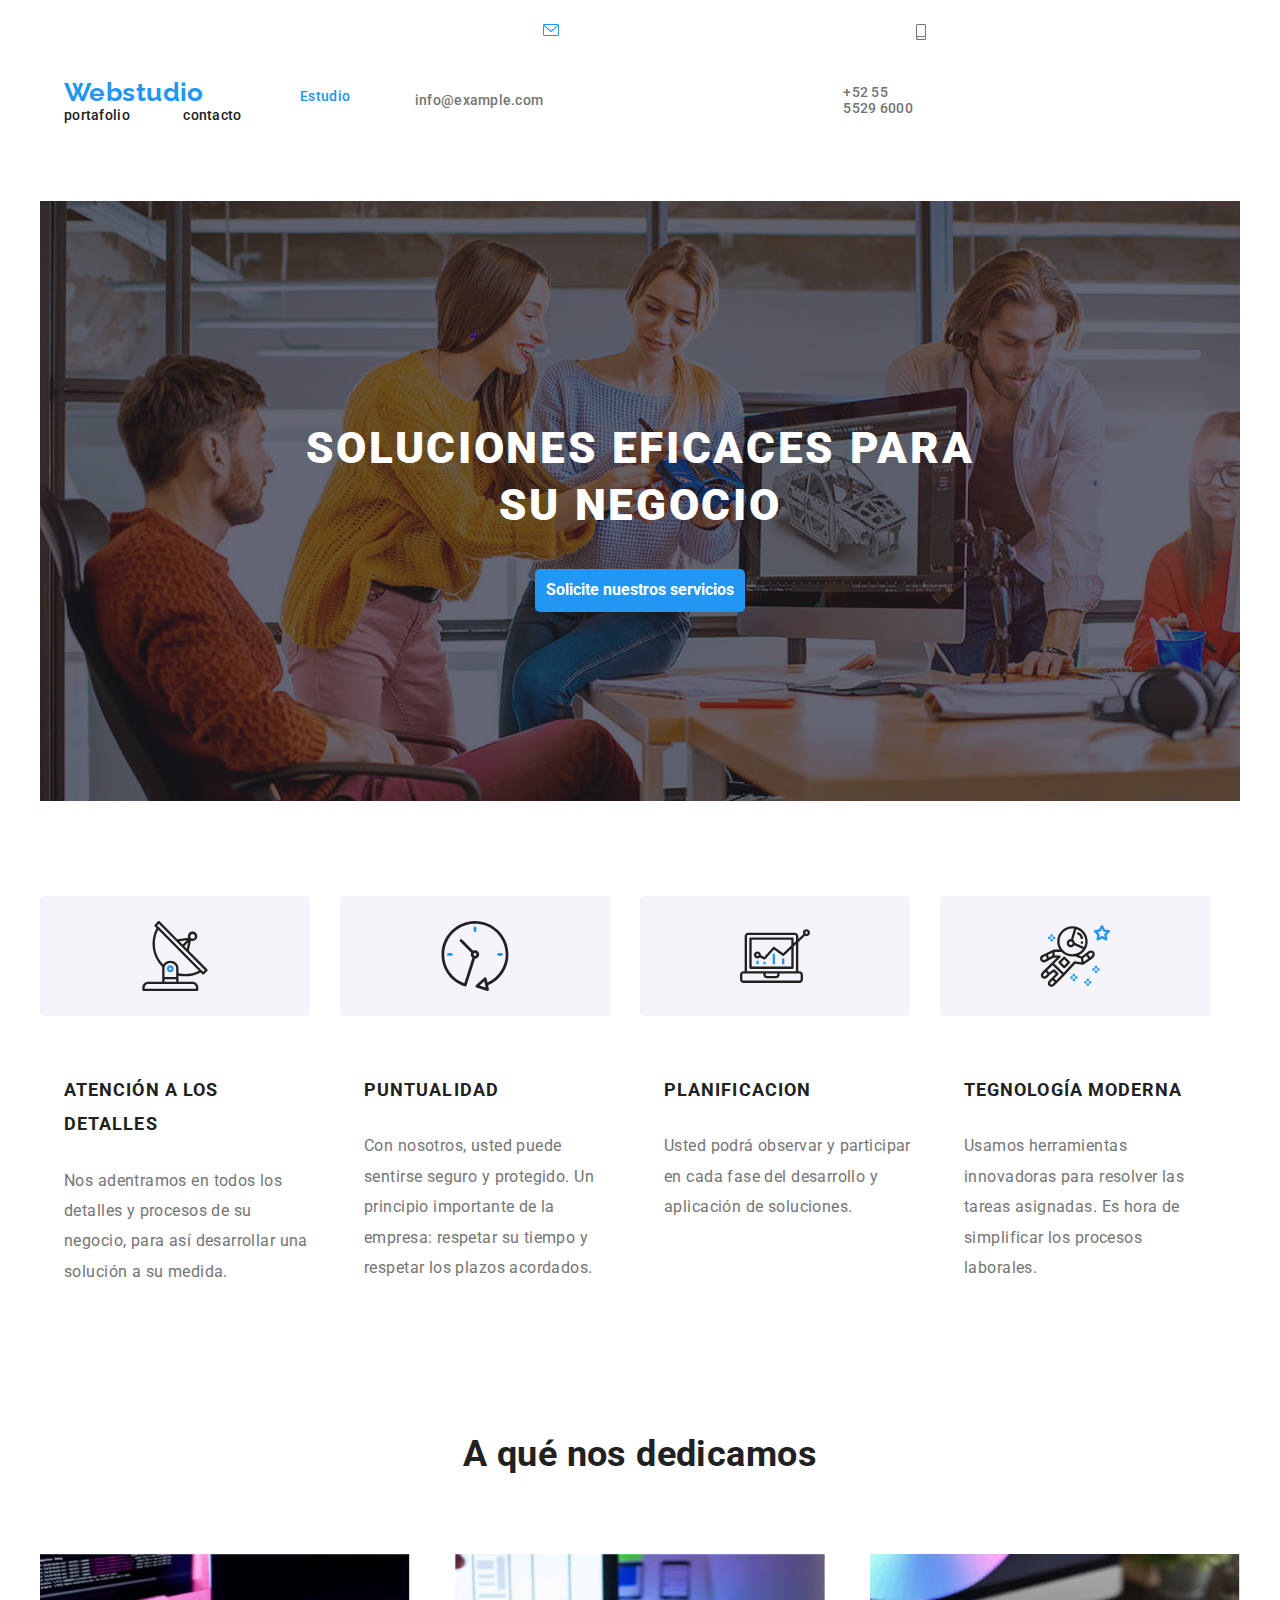
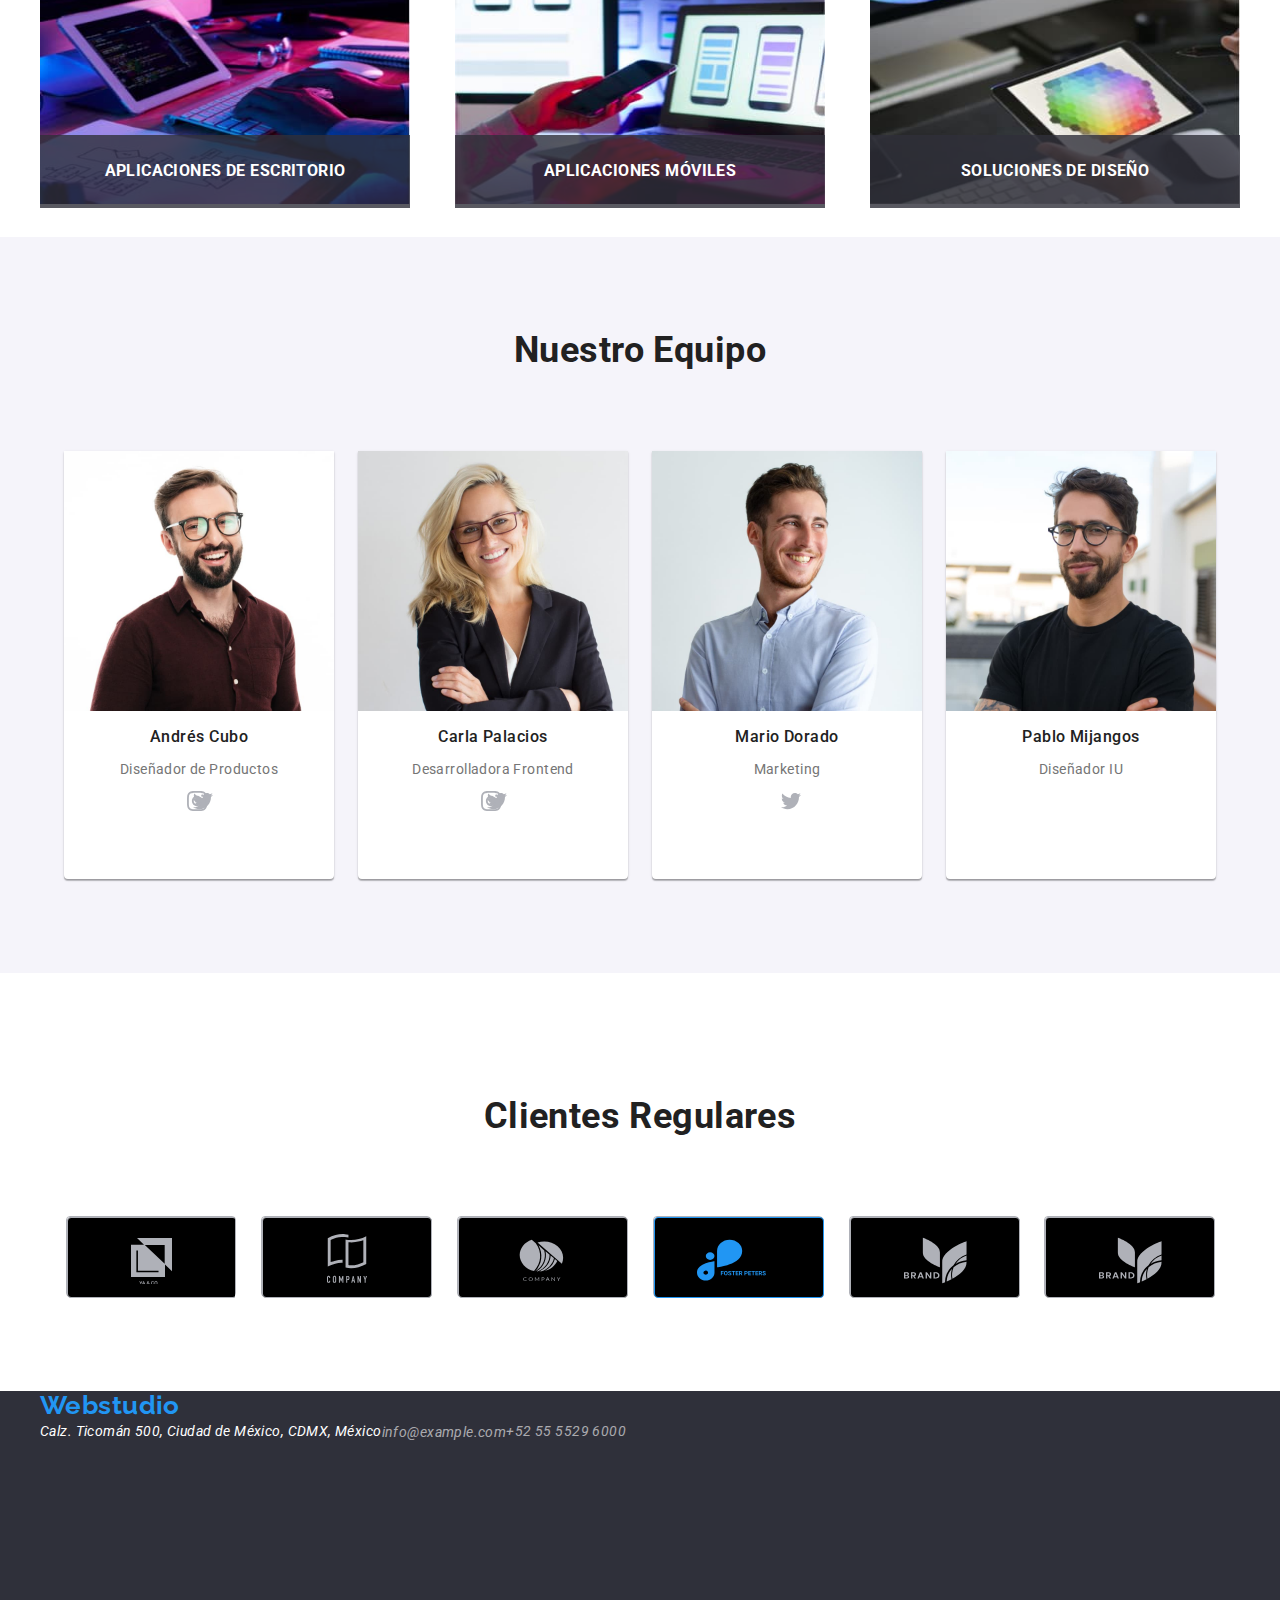
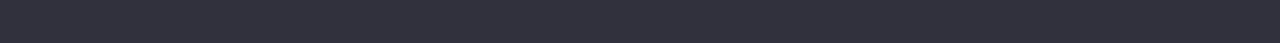
==== index.html @ 9844e5c1 "manejo codigo html y css" ====
<!DOCTYPE html>
<html lang="en">
  <head>
    <meta charset="UTF-8" />
    <meta http-equiv="X-UA-Compatible" content="IE=edge" />
    <meta name="viewport" content="width=device-width, initial-scale=1.0" />
    <title>WebStudio</title>
    <link
      rel="stylesheet"
      href="https://cdnjs.cloudflare.com/ajax/libs/modern-normalize/1.0.0/modern-normalize.min.css"
    />
    <link
      href="https://fonts.googleapis.com/css2?family=Raleway:wght@700&family=Roboto:wght@400;500;700;900&display=swap"
      rel="stylesheet"
    />

    <link rel="stylesheet" href="css/styles.css" type="text/css" />
  </head>
  <body>
    <!--Header section-->
    <header>
      <div class="container nav-container">
        <nav>
          <!-- Logo -->
          <a class="WebStudio" href="#">Webstudio</a>
          <!-- menu -->

          <a class="button active" href="./index.html">Estudio</a>
          <a class="button" href="./portafolio.html">portafolio</a>
          <a class="button" href="">contacto</a>
        </nav>
        <!-- Contactos -->

        <a class="date" href="">info@example.com</a>
        <a href="#">
          <svg class="icon">
            <use href="./images/icon.svg/Sprite.svg#sobre"></use>
          </svg>
        </a>
        
        <a class="date" href="">+52 55 5529 6000</a>
        <a href="#">
          <svg class="icon">
            <use href="./images/icon.svg/Sprite.svg#telefono"></use>
          </svg>
        </a>
      </div>
    </header>

    <!-- Nuestro contenido seccion -->
    <main>
      <section class="background container">
        <div class="container hero-container">
          <h1 class="firsttitle">SOLUCIONES EFICACES PARA SU NEGOCIO</h1>
          <button class="buttontitle" type="button">
            Solicite nuestros servicios
          </button>
        </div>
      </section>
      <!-- beneficios seccion-->
      <section class="container benefits-container">
        <h2 style="display: none">beneficios</h2>
        <ul>
          <li>
            <a href="#">
              <svg class="icon">
                <use href="./images/icon.svg/Sprite.svg#Group-1"></use>
              </svg>
            </a>
            <h3 class="title">ATENCIÓN A LOS DETALLES</h3>
            <p class="text">
              Nos adentramos en todos los detalles y procesos de su negocio,
              para así desarrollar una solución a su medida.
            </p>
          </li>

          <li>
            <a href="#">
              <svg class="icon">
                <use href="./images/icon.svg/Sprite.svg#Group-2"></use>
              </svg>
            </a>
            <h3 class="title">PUNTUALIDAD</h3>
            <p class="text">
              Con nosotros, usted puede sentirse seguro y protegido. Un
              principio importante de la empresa: respetar su tiempo y respetar
              los plazos acordados.
            </p>
          </li>

          <li>
            <a href="#">
              <svg class="icon">
                <use href="./images/icon.svg/Sprite.svg#Group-3"></use>
              </svg>
            </a>
            <h3 class="title">PLANIFICACION</h3>
            <p class="text">
              Usted podrá observar y participar en cada fase del desarrollo y
              aplicación de soluciones.
            </p>
          </li>

          <li>
            <a href="#">
              <svg class="icon">
                <use href="./images/icon.svg/Sprite.svg#Group-4"></use>
              </svg>
            </a>
            <h3 class="title">TEGNOLOGÍA MODERNA</h3>
            <p class="text">
              Usamos herramientas innovadoras para resolver las tareas
              asignadas. Es hora de simplificar los procesos laborales.
            </p>
          </li>
        </ul>
      </section>

      <!-- A que nos dedicamos seccion -->

      <section class="container">
        <h2 class="secondtitle">A qué nos dedicamos</h2>
        <!-- Imagenes-->
        <div class="images">
          <div class="image-container">
            <img src="./images/imagen1.jpg" alt="desktop Apps" width="370" height="250" />
            <h3 class="image-title">APLICACIONES DE ESCRITORIO</h3>
          </div>
        
          <div class="image-container">
            <img src="./images/imagen2.jpg" alt="mobile Apps" width="370" height="250" />
            <h3 class="image-title">APLICACIONES MÓVILES</h3>
          </div>
        
          <div class="image-container">
            <img src="./images/imagen3.jpg" alt="ddesing & solutions" width="370" height="250" />
            <h3 class="image-title">SOLUCIONES DE DISEÑO</h3>
          </div>
        </div>
      </section>

      <!-- Nuestro equipo -->
      <section class="background-team">
        <div class="container">
          <h2 class="secondtitle">Nuestro Equipo</h2>
          <!-- Imagenes-->
          <ul class="team-section">
          <li class="team-images">
            <img class="person-image" src="./images/team1.jpg" alt="primer miembro" width="270" />
            <h3 class="nametitle">Andrés Cubo</h3>
            <p class="description">Diseñador de Productos</p>
          
            <ul>
              <li>
                <a href="#">
                  <svg class="icon">
                    <use href="./images/icon.svg/Sprite.svg#instagram"></use>
                  </svg>
                </a>
              </li>
              <li>
                <a href="#">
                  <svg class="icon">
                    <use href="./images/icon.svg/Sprite.svg#twitter"></use>
                  </svg>
                </a>
              </li>
              <li>
                <a href="#">
                  <svg class="icon">
                    <use href="./images/icon.svg/Sprite.svg#facebook"></use>
                  </svg>
                </a>
              </li>
              <li>
                <a href="#">
                  <svg class="icon">
                    <use href="./images/icon.svg/Sprite.svg#in"></use>
                  </svg>
                </a>
              </li>
            </ul>
          </li>


            <li class="team-images">
              <img
                class="person-image"
                src="./images/team2.jpg"
                alt="segundo miembro"
                width="270"
              />
              <h3 class="nametitle">Carla Palacios</h3>
              <p class="description">Desarrolladora Frontend</p>
              <ul>
                <li>
                  <a href="#">
                    <svg class="icon">
                      <use href="./images/icon.svg/Sprite.svg#instagram"></use>
                    </svg>
                  </a>
                </li>
                <li>
                  <a href="#">
                    <svg class="icon">
                      <use href="./images/icon.svg/Sprite.svg#twitter"></use>
                    </svg>
                  </a>
                </li>
                <li>
                  <a href="#">
                    <svg class="icon">
                      <use href="./images/icon.svg/Sprite.svg#facebook"></use>
                    </svg>
                  </a>
                </li>
                <li>
                  <a href="#">
                    <svg class="icon">
                      <use href="./images/icon.svg/Sprite.svg#in"></use>
                    </svg>
                  </a>
                </li>
              </ul>
              
            </li>
            <li class="team-images">
              <img
                class="person-image"
                src="./images/team3.jpg"
                alt="tercer miembro"
                width="270"
              />
              <h3 class="nametitle">Mario Dorado</h3>
              <p class="description">Marketing</p>
              <ul>
                <li>
                  <a href="#">
                    <svg class="icon">
                      <use href="./images/icon.svg/Sprite.svg#instagram"></use>
                    </svg>
                  </a>
                </li>
                <li>
                  <a href="#">
                    <svg class="icon">
                      <use href="./images/icon.svg/Sprite.svg#twitter"></use>
                    </svg>
                  </a>
                </li>
                <li>
                  <a href="#">
                    <svg class="icon">
                      <use href="./images/icon.svg/Sprite.svg#facebook"></use>
                    </svg>
                  </a>
                </li>
                <li>
                  <a href="#">
                    <svg class="icon">
                      <use href="./images/icon.svg/Sprite.svg#in"></use>
                    </svg>
                  </a>
                </li>
              </ul>
            </li>
            <li class="team-images">
              <img
                class="person-image"
                src="./images/team4.jpg"
                alt="cuarto miembro"
                width="270"
              />
              <h3 class="nametitle">Pablo Mijangos</h3>
              <p class="description">Diseñador IU</p>
              <ul>
                <li>
                  <a href="#">
                    <svg class="icon">
                      <use href="./images/icon.svg/Sprite.svg#instagram"></use>
                    </svg>
                  </a>
                </li>
                <li>
                  <a href="#">
                    <svg class="icon">
                      <use href="./images/icon.svg/Sprite.svg#twitter"></use>
                    </svg>
                  </a>
                </li>
                <li>
                  <a href="#">
                    <svg class="icon">
                      <use href="./images/icon.svg/Sprite.svg#facebook"></use>
                    </svg>
                  </a>
                </li>
                <li>
                  <a href="#">
                    <svg class="icon">
                      <use href="./images/icon.svg/Sprite.svg#in"></use>
                    </svg>
                  </a>
                </li>
              </ul>
            </li>
          </ul>
        </div>
      </section>
      <!-- Nuestros clientes -->

      <section>
        <div class="container">
          <h2 class="secondtitle">Clientes Regulares</h2>
          <ul class="customers">
            <li class="icon-customer">
              <a class="icon-items" href="#">
                <svg class="icon">
                  <use href="./images/icon.svg/Sprite.svg#cliente1"></use>
                </svg>
              </a>
            </li>
            <li class="icon-customer">
              <a href="#">
                <svg class="icon">
                  <use href="./images/icon.svg/Sprite.svg#cliente2"></use>
                </svg>
              </a>
            </li>
            <li class="icon-customer">
              <a href="#">
                <svg class="icon">
                  <use href="./images/icon.svg/Sprite.svg#cliente3"></use>
                </svg>
              </a>
            </li>
            <li class="icon-customer">
              <a href="#">
                <svg class="icon">
                  <use href="./images/icon.svg/Sprite.svg#cliente4"></use>
                </svg>
              </a>
            </li>
            <li class="icon-customer">
              <a href="#">
                <svg class="icon">
                  <use href="./images/icon.svg/Sprite.svg#cliente5"></use>
                </svg>
              </a>
            </li>

            <li class="icon-customer">
              <a href="#">
                <svg class="icon">
                  <use href="./images/icon.svg/Sprite.svg#cliente5"></use>
                </svg>
              </a>
            </li>
          </ul>
        </div>
      </section>
    </main>

    <footer>
      <section class="backgrounddate">
        <div class="container date-container">
          <a class="WebStudio" href="#">Webstudio</a>
          <address>
            <ul>
              <li>
                <a
                  class="address"
                  href="#"
                  target="_blank"
                  rel="noopeener noreferrer"
                >
                  Calz. Ticomán 500, Ciudad de México, CDMX, México</a
                >
              </li>
              <li>
                <a class="email" href="mailto:info@example.com">
                  info@example.com</a
                >
              </li>
              <li>
                <a class="secondphone" href="tel: +52 55 5529 6000">
                  +52 55 5529 6000</a
                >
              </li>
            </ul>
          </address>
        </div>
      </section>
    </footer>
  </body>
</html>
---- css/styles.css ----
:root {
  --brand-color: #2196f3;
}

body {
  font-family: "Roboto", Courier, monospace;
  font-style: normal;
  font-size: 14px;
  letter-spacing: 0.03em;
}
a {
  text-decoration: none;
  color: currentColor;
}

.container {
  width: 1200px;
  margin: 0 auto;
}


.nav-container {
  display: flex;
  padding: 24px;
  justify-content: space-between;
  align-items: center;
}

ul {
  list-style-type: none;
  margin: 0;
  padding: 0;
  display: flex;
}
.WebStudio {
  font-family: "Raleway";
  font-weight: 700;
  font-size: 26px;
  line-height: 1.1;
  text-align: right;
  color: var(--brand-color);
  margin-right: 93px;
}

.button {
  font-family: "Roboto";
  font-weight: 500;
  line-height: 1.1;
  letter-spacing: 0.02em;
  font-size: 14px;
  line-height: 16px;
  color: #212121;
  margin-right: 50px;
}
.active {
  color: var(--brand-color);
}
.button:hover {
  color: var(--brand-color);
}

.date {
  font-family: "Roboto";
  font-weight: 500;
  line-height: 1.1;
  letter-spacing: 0.02em;
  color: #757575;
}
.date:hover {
  color: var(--brand-color);
}
.background {
  height: 600px;
  background-image: linear-gradient(
      rgba(47, 48, 58, 0.4),
      rgba(47, 48, 58, 0.4)
    ),
    url("/images/Imagebackground.jpg");
  background-repeat: no-repeat;
  background-position: 0 0;
}
.hero-container {
  display: flex;
  justify-content: center;
  align-items: center;
  flex-direction: column;
  height: 100%;
}

.firsttitle {
  width: 696px;
  height: 120px;

  font-family: "Roboto";
  font-weight: 900;
  font-size: 44px;
  line-height: 1.3;
  /* or 136% */

  letter-spacing: 0.06em;
  text-transform: uppercase;
  color: #ffffff;
  text-align: center;
}

.buttontitle {
  border: 5px solid var(--brand-color);
  background: var(--brand-color);
  border-radius: 5px;
  font-size: 16px;
  line-height: 1.9;
  font-weight: 700;
  color: #ffffff;
}

.benefits-container {
  display: flex;
  padding-top: 95px;
  justify-content: space-evenly;
}
.title {
  font-family: "Roboto";
  font-weight: 700;
  line-height: 1.1;
  text-transform: uppercase;
  color: #212121;
}

.text {
  display: block;
  font-family: "Roboto";
  font-weight: 400;
  line-height: 1.7;
  /* or 171% */
  color: #757575;
}

.secondtitle {
  font-family: "Roboto";
  font-weight: 700;
  font-size: 36px;
  line-height: 1.1;
  text-align: center;
  color: #212121;
  padding-top: 94px;
  padding-bottom: 50px;
}

.images {
  display: flex;
  flex-wrap: wrap;
  justify-content:space-between;
}
.image-container {
  position: relative;
}

.image-title {
  position: absolute;
  bottom: 0;
  left: 0;
  width: 100%;
  text-align: center;
 
  color: #ffffff;
 

  background-color: rgba(47, 48, 58, 0.8);
 
  padding: 27px;
  margin: 0;
 
}

.background-team {
  background: #f5f4fa;
}
.team-section {
  padding-bottom: 94px;
  display: flex;
  justify-content: space-evenly;
}


.team-images {
  box-sizing: border-box;
  width: 270px;
  height: 428px;
  left: 215px;
  top: 1785px;
  background: #ffffff;
  box-shadow: 0px 1px 3px rgba(0, 0, 0, 0.12), 0px 1px 1px rgba(0, 0, 0, 0.14),
    0px 2px 1px rgba(0, 0, 0, 0.2);
  border-radius: 0px 0px 4px 4px;
}
.person-image {
  display: block;
}
.nametitle {
  font-family: "Roboto";
  font-style: normal;
  font-weight: 500;
  font-size: 16px;
  line-height: 19px;
  text-align: center;
  /* identical to box height */

  letter-spacing: 0.03em;

  color: #212121;
}

.description {
  font-family: "Roboto";
  font-weight: 400;
  line-height: 1.1;
  /* or 171% */

  color: #757575;
  text-align: center;
}
 /* REVISAR */
.team-images ul {
  display: flex;
  align-items: center;
  justify-content: center;
  margin-top: 10px;
}

.customers {
  padding-bottom: 94px;
  display: flex;
  justify-content: space-evenly;
}
.icon-items {
  display: flex;
  justify-content: space-evenly;
  padding-bottom: 94px;
}
.icon-customer {
  box-sizing: border-box;
  width: 170px;
  height: 81px;
  left: 215px;
  top: 2447px;
  border: 1px solid #afb1b8;
  border-radius: 4px;
}

.backgrounddate {
  background: #2f303a;
  height: 252px;
  left: 0px;
  top: 2679px;
}

.date-container {
  display: block;
  justify-content: space-evenly;
  height: 100%;
  flex-direction: column;
  flex-wrap: wrap;
  align-items: baseline;
}

.address {
  font-family: "Roboto";
  font-weight: 400;
  line-height: 1.7;
  /* or 171% */

  color: #ffffff;
}

.email {
  font-family: "Roboto";
  font-weight: 400;
  line-height: 24px;
  /* or 171% */

  color: rgba(255, 255, 255, 0.6);
}

.secondphone {
  font-family: "Roboto";
  font-weight: 400;
  line-height: 1.7;
  /* or 171% */

  color: rgba(255, 255, 255, 0.6);
}
.redes {
  color: white;
}
.buttonmenu {
  display: flex;
  padding: 24px;
  justify-content: center;
}

.menu {
  font-family: "Roboto";
  font-weight: 500;
  font-size: 16px;
  line-height: 1.6;
  color: #212121;
  background: #f5f4fa;
  border-radius: 4px;
  border: 0;
  padding: 6px 24px;
  margin-right: 8px;
}
.menu:hover {
  background-color: var(--brand-color);
  color: #ffffff;
  cursor: pointer;
}

.picture-section {
  display: flex;
  padding: 20px;
  padding-bottom: 90px;
  flex-wrap: wrap;
  gap: 20px;
}

.picture {
  padding-right: 24px;
  padding-left: 24px;
}
.picture-card {
  box-sizing: border-box;
  width: 370px;
  background: #ffffff;
  border: 1px solid #eeeeee;
}

.picture-card:hover {
  box-shadow: 0px 1px 1px rgba(0, 0, 0, 0.12), 0px 4px 4px rgba(0, 0, 0, 0.06),
    1px 4px 6px rgba(0, 0, 0, 0.16);
}
.poster {
  display: block;
}
.title {
  font-weight: 700;
  font-size: 18px;
  line-height: 1.9;
  letter-spacing: 0.06em;
  margin: 24px;
}
.text {
  color: #757575;
  font-size: 16px;
  line-height: 1.9;
  margin: 24px;
}
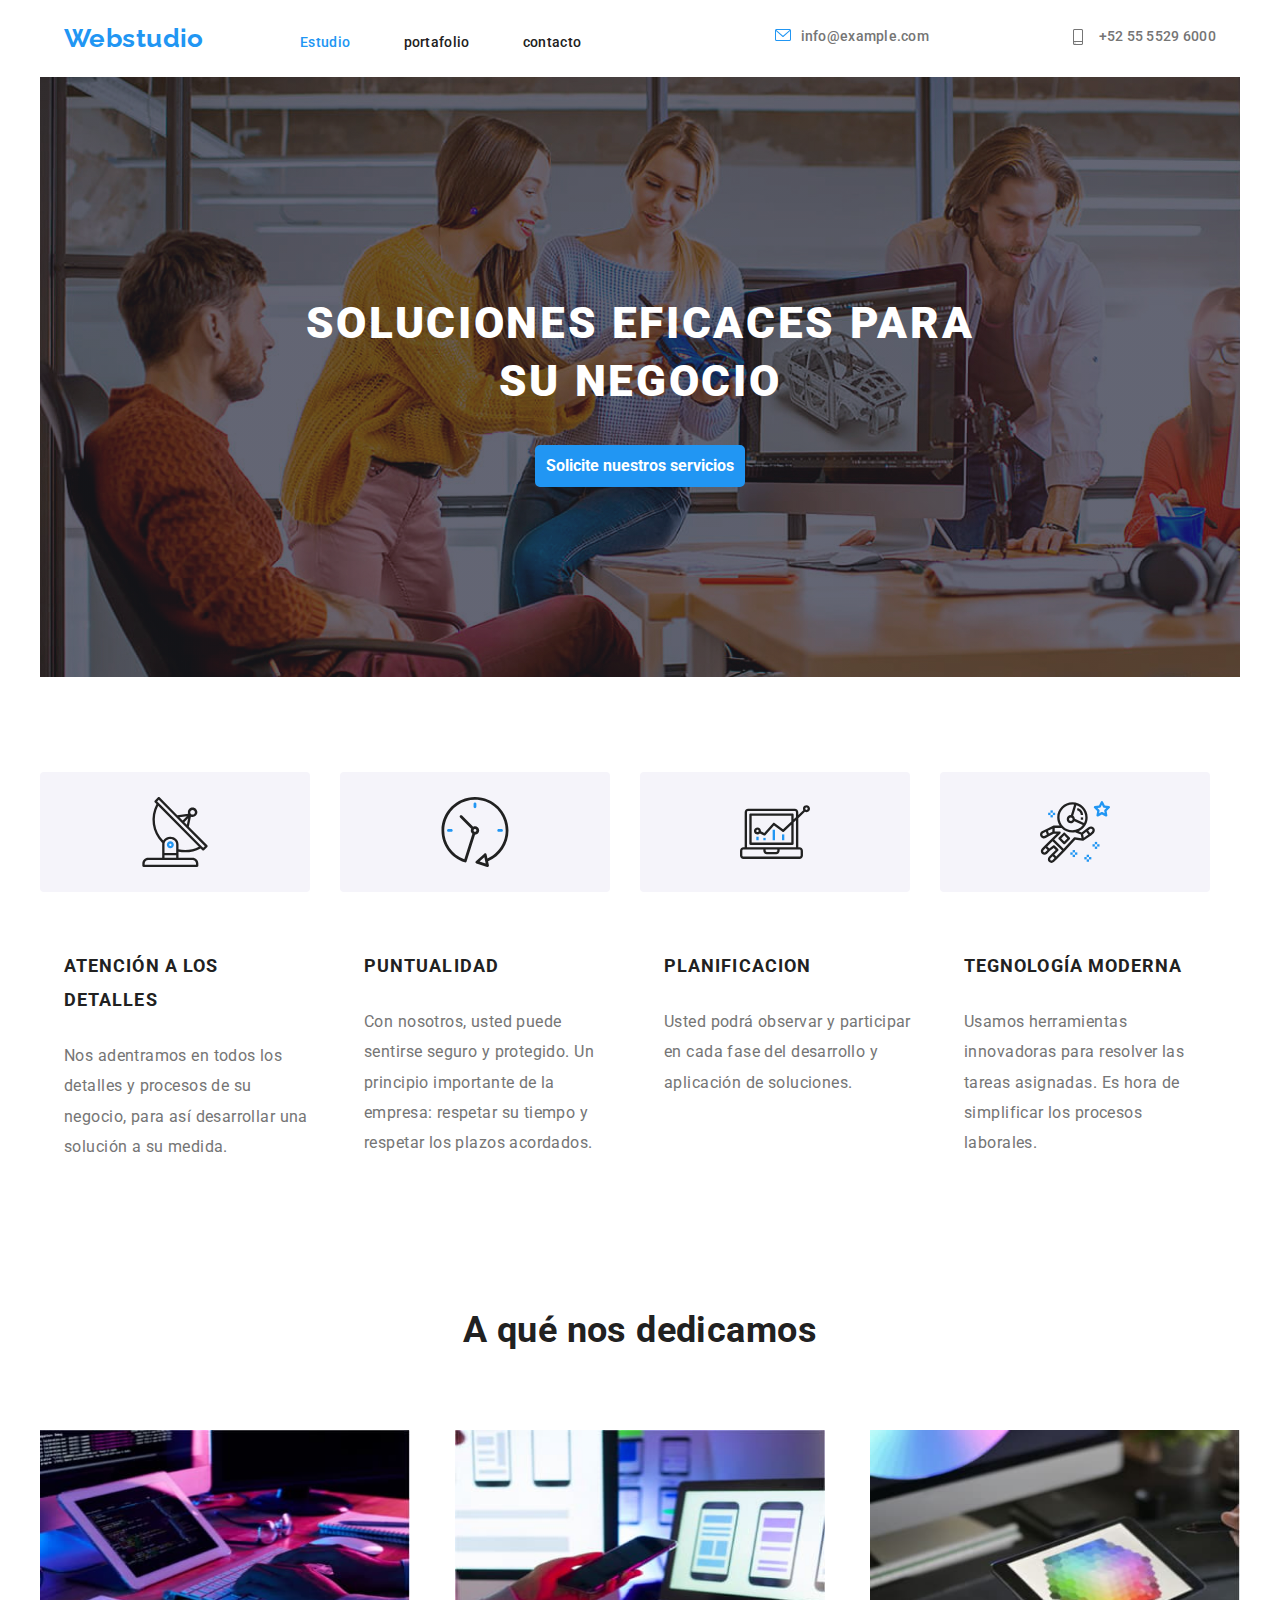
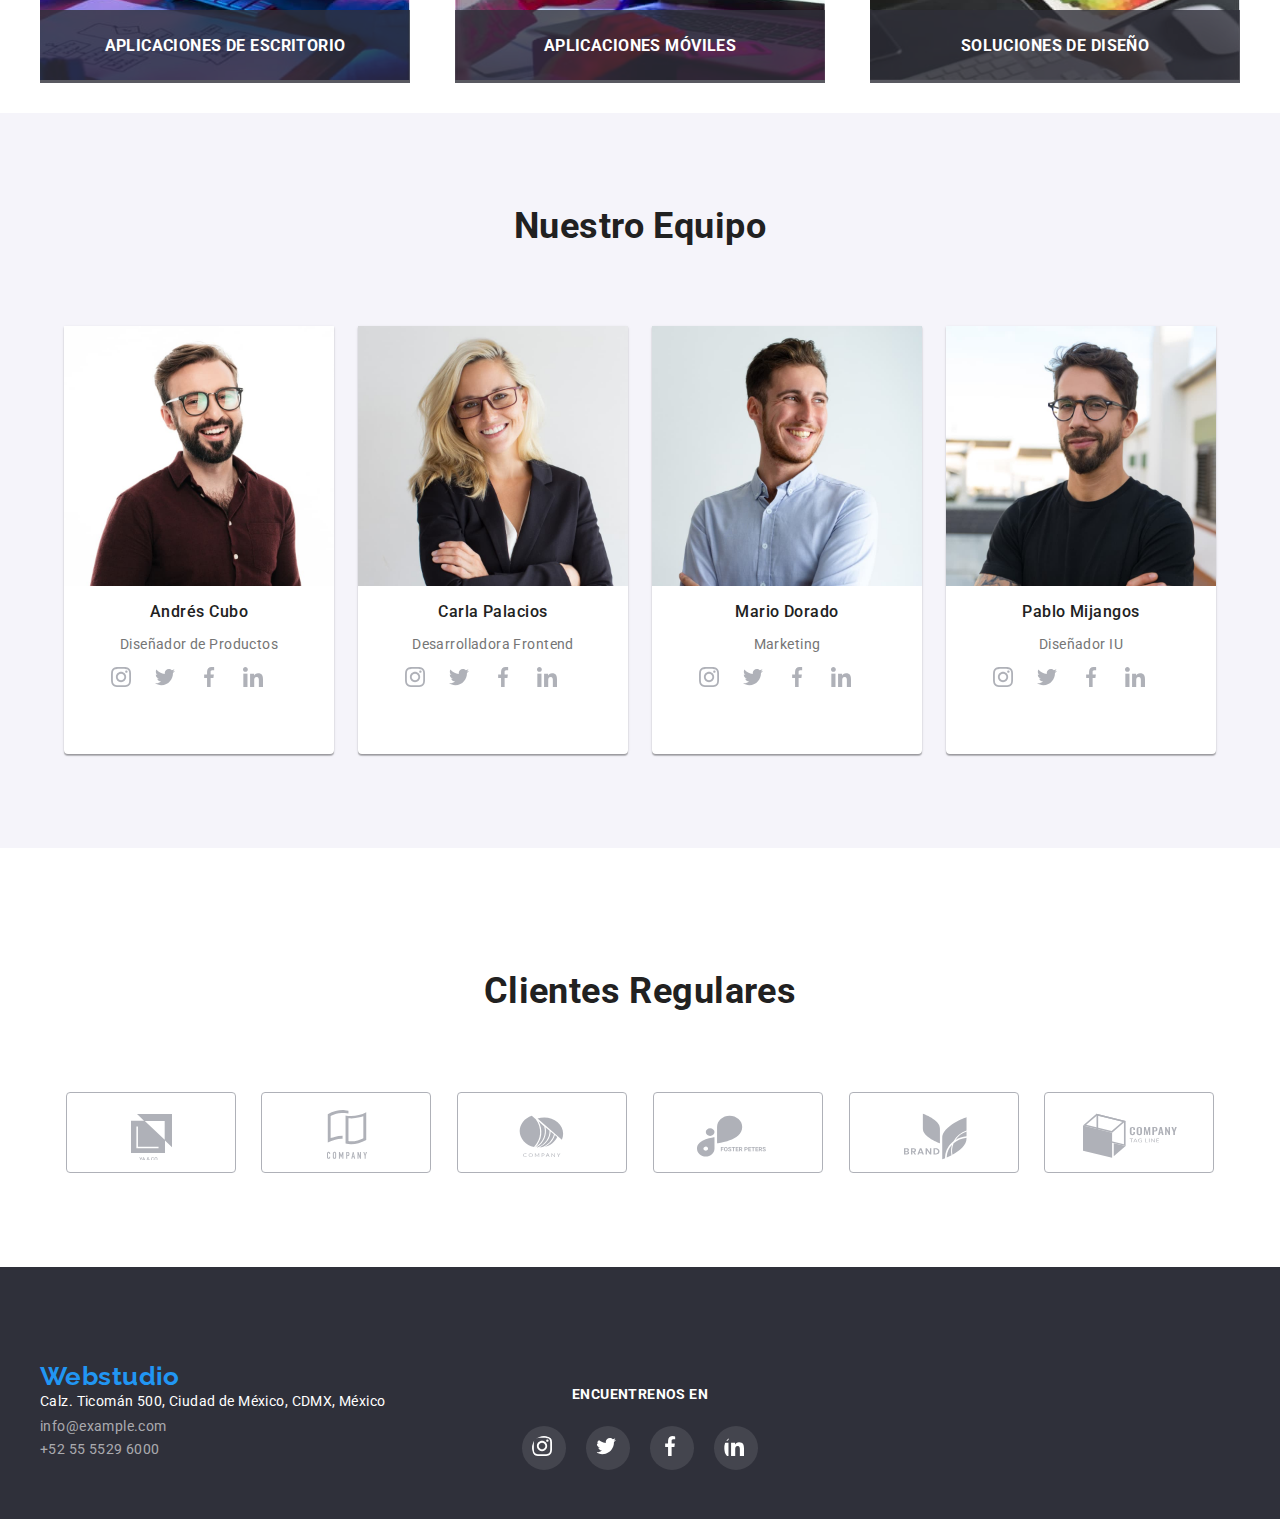
==== commit 52d73bb1: "html + css" ====
--- a/index.html
+++ b/index.html
@@ -29,21 +29,27 @@
           <a class="button" href="./portafolio.html">portafolio</a>
           <a class="button" href="">contacto</a>
         </nav>
+
         <!-- Contactos -->
-
-        <a class="date" href="">info@example.com</a>
-        <a href="#">
-          <svg class="icon">
-            <use href="./images/icon.svg/Sprite.svg#sobre"></use>
-          </svg>
-        </a>
-        
-        <a class="date" href="">+52 55 5529 6000</a>
-        <a href="#">
-          <svg class="icon">
-            <use href="./images/icon.svg/Sprite.svg#telefono"></use>
-          </svg>
-        </a>
+        <!-- Email -->
+        <div class="contacto">
+          <a class="date" href="">info@example.com</a>
+          <a href="#">
+            <svg class="icon-email">
+              <use href="./images/icon.svg/Sprite.svg#sobre"></use>
+            </svg>
+          </a>
+        </div>
+
+        <!-- Teléfono -->
+        <div class="contacto">
+          <a class="date" href="">+52 55 5529 6000</a>
+          <a href="#">
+            <svg class="icon-phone">
+              <use href="./images/icon.svg/Sprite.svg#telefono"></use>
+            </svg>
+          </a>
+        </div>
       </div>
     </header>
 
@@ -123,65 +129,88 @@
         <!-- Imagenes-->
         <div class="images">
           <div class="image-container">
-            <img src="./images/imagen1.jpg" alt="desktop Apps" width="370" height="250" />
+            <img
+              src="./images/imagen1.jpg"
+              alt="desktop Apps"
+              width="370"
+              height="250"
+            />
             <h3 class="image-title">APLICACIONES DE ESCRITORIO</h3>
           </div>
-        
+
           <div class="image-container">
-            <img src="./images/imagen2.jpg" alt="mobile Apps" width="370" height="250" />
+            <img
+              src="./images/imagen2.jpg"
+              alt="mobile Apps"
+              width="370"
+              height="250"
+            />
             <h3 class="image-title">APLICACIONES MÓVILES</h3>
           </div>
-        
+
           <div class="image-container">
-            <img src="./images/imagen3.jpg" alt="ddesing & solutions" width="370" height="250" />
+            <img
+              src="./images/imagen3.jpg"
+              alt="ddesing & solutions"
+              width="370"
+              height="250"
+            />
             <h3 class="image-title">SOLUCIONES DE DISEÑO</h3>
           </div>
         </div>
       </section>
 
       <!-- Nuestro equipo -->
+
       <section class="background-team">
         <div class="container">
           <h2 class="secondtitle">Nuestro Equipo</h2>
           <!-- Imagenes-->
           <ul class="team-section">
-          <li class="team-images">
-            <img class="person-image" src="./images/team1.jpg" alt="primer miembro" width="270" />
-            <h3 class="nametitle">Andrés Cubo</h3>
-            <p class="description">Diseñador de Productos</p>
-          
-            <ul>
-              <li>
-                <a href="#">
-                  <svg class="icon">
-                    <use href="./images/icon.svg/Sprite.svg#instagram"></use>
-                  </svg>
-                </a>
-              </li>
-              <li>
-                <a href="#">
-                  <svg class="icon">
-                    <use href="./images/icon.svg/Sprite.svg#twitter"></use>
-                  </svg>
-                </a>
-              </li>
-              <li>
-                <a href="#">
-                  <svg class="icon">
-                    <use href="./images/icon.svg/Sprite.svg#facebook"></use>
-                  </svg>
-                </a>
-              </li>
-              <li>
-                <a href="#">
-                  <svg class="icon">
-                    <use href="./images/icon.svg/Sprite.svg#in"></use>
-                  </svg>
-                </a>
-              </li>
-            </ul>
-          </li>
-
+            <li class="team-images">
+              <img
+                class="person-image"
+                src="./images/team1.jpg"
+                alt="primer miembro"
+                width="270"
+              />
+              <h3 class="nametitle">Andrés Cubo</h3>
+              <p class="description">Diseñador de Productos</p>
+              
+
+            <ul class="social-icons">
+                  <li>
+                    <a href="#">
+                      <svg class="icon-redes">
+                        <use
+                          href="./images/icon.svg/Sprite.svg#instagram"
+                        ></use>
+                      </svg>
+                    </a>
+                  </li>
+                  <li>
+                    <a href="#">
+                      <svg class="icon-redes">
+                        <use href="./images/icon.svg/Sprite.svg#twitter"></use>
+                      </svg>
+                    </a>
+                  </li>
+                  <li>
+                    <a href="#">
+                      <svg class="icon-redes">
+                        <use href="./images/icon.svg/Sprite.svg#facebook"></use>
+                      </svg>
+                    </a>
+                  </li>
+                  <li>
+                    <a href="#">
+                      <svg class="icon-redes">
+                        <use href="./images/icon.svg/Sprite.svg#in"></use>
+                      </svg>
+                    </a>
+                  </li>
+                </ul>
+            </li>
 
             <li class="team-images">
               <img
@@ -192,38 +221,40 @@
               />
               <h3 class="nametitle">Carla Palacios</h3>
               <p class="description">Desarrolladora Frontend</p>
-              <ul>
-                <li>
-                  <a href="#">
-                    <svg class="icon">
+
+              <ul class="social-icons">
+                <li>
+                  <a href="#">
+                    <svg class="icon-redes">
                       <use href="./images/icon.svg/Sprite.svg#instagram"></use>
                     </svg>
                   </a>
                 </li>
                 <li>
                   <a href="#">
-                    <svg class="icon">
+                    <svg class="icon-redes">
                       <use href="./images/icon.svg/Sprite.svg#twitter"></use>
                     </svg>
                   </a>
                 </li>
                 <li>
                   <a href="#">
-                    <svg class="icon">
+                    <svg class="icon-redes">
                       <use href="./images/icon.svg/Sprite.svg#facebook"></use>
                     </svg>
                   </a>
                 </li>
                 <li>
                   <a href="#">
-                    <svg class="icon">
+                    <svg class="icon-redes">
                       <use href="./images/icon.svg/Sprite.svg#in"></use>
                     </svg>
                   </a>
                 </li>
               </ul>
-              
-            </li>
+            </li>
+
+
             <li class="team-images">
               <img
                 class="person-image"
@@ -233,37 +264,40 @@
               />
               <h3 class="nametitle">Mario Dorado</h3>
               <p class="description">Marketing</p>
-              <ul>
-                <li>
-                  <a href="#">
-                    <svg class="icon">
+              <ul class="social-icons">
+                <li>
+                  <a href="#">
+                    <svg class="icon-redes">
                       <use href="./images/icon.svg/Sprite.svg#instagram"></use>
                     </svg>
                   </a>
                 </li>
                 <li>
                   <a href="#">
-                    <svg class="icon">
+                    <svg class="icon-redes">
                       <use href="./images/icon.svg/Sprite.svg#twitter"></use>
                     </svg>
                   </a>
                 </li>
                 <li>
                   <a href="#">
-                    <svg class="icon">
+                    <svg class="icon-redes">
                       <use href="./images/icon.svg/Sprite.svg#facebook"></use>
                     </svg>
                   </a>
                 </li>
                 <li>
                   <a href="#">
-                    <svg class="icon">
+                    <svg class="icon-redes">
                       <use href="./images/icon.svg/Sprite.svg#in"></use>
                     </svg>
                   </a>
                 </li>
               </ul>
             </li>
+
+
+
             <li class="team-images">
               <img
                 class="person-image"
@@ -273,31 +307,31 @@
               />
               <h3 class="nametitle">Pablo Mijangos</h3>
               <p class="description">Diseñador IU</p>
-              <ul>
-                <li>
-                  <a href="#">
-                    <svg class="icon">
+              <ul class="social-icons">
+                <li>
+                  <a href="#">
+                    <svg class="icon-redes">
                       <use href="./images/icon.svg/Sprite.svg#instagram"></use>
                     </svg>
                   </a>
                 </li>
                 <li>
                   <a href="#">
-                    <svg class="icon">
+                    <svg class="icon-redes">
                       <use href="./images/icon.svg/Sprite.svg#twitter"></use>
                     </svg>
                   </a>
                 </li>
                 <li>
                   <a href="#">
-                    <svg class="icon">
+                    <svg class="icon-redes">
                       <use href="./images/icon.svg/Sprite.svg#facebook"></use>
                     </svg>
                   </a>
                 </li>
                 <li>
                   <a href="#">
-                    <svg class="icon">
+                    <svg class="icon-redes">
                       <use href="./images/icon.svg/Sprite.svg#in"></use>
                     </svg>
                   </a>
@@ -315,35 +349,35 @@
           <ul class="customers">
             <li class="icon-customer">
               <a class="icon-items" href="#">
-                <svg class="icon">
+                <svg class="icon-svg">
                   <use href="./images/icon.svg/Sprite.svg#cliente1"></use>
                 </svg>
               </a>
             </li>
             <li class="icon-customer">
               <a href="#">
-                <svg class="icon">
+                <svg class="icon-svg">
                   <use href="./images/icon.svg/Sprite.svg#cliente2"></use>
                 </svg>
               </a>
             </li>
             <li class="icon-customer">
               <a href="#">
-                <svg class="icon">
+                <svg class="icon-svg">
                   <use href="./images/icon.svg/Sprite.svg#cliente3"></use>
                 </svg>
               </a>
             </li>
             <li class="icon-customer">
               <a href="#">
-                <svg class="icon">
+                <svg class="icon-svg">
                   <use href="./images/icon.svg/Sprite.svg#cliente4"></use>
                 </svg>
               </a>
             </li>
             <li class="icon-customer">
               <a href="#">
-                <svg class="icon">
+                <svg class="icon-svg">
                   <use href="./images/icon.svg/Sprite.svg#cliente5"></use>
                 </svg>
               </a>
@@ -351,8 +385,8 @@
 
             <li class="icon-customer">
               <a href="#">
-                <svg class="icon">
-                  <use href="./images/icon.svg/Sprite.svg#cliente5"></use>
+                <svg class="icon-svg">
+                  <use href="./images/icon.svg/Sprite.svg#cliente6"></use>
                 </svg>
               </a>
             </li>
@@ -361,34 +395,68 @@
       </section>
     </main>
 
-    <footer>
-      <section class="backgrounddate">
-        <div class="container date-container">
-          <a class="WebStudio" href="#">Webstudio</a>
-          <address>
-            <ul>
-              <li>
-                <a
-                  class="address"
-                  href="#"
-                  target="_blank"
-                  rel="noopeener noreferrer"
-                >
-                  Calz. Ticomán 500, Ciudad de México, CDMX, México</a
-                >
-              </li>
-              <li>
-                <a class="email" href="mailto:info@example.com">
-                  info@example.com</a
-                >
-              </li>
-              <li>
-                <a class="secondphone" href="tel: +52 55 5529 6000">
-                  +52 55 5529 6000</a
-                >
-              </li>
-            </ul>
-          </address>
+    <footer class="footer">
+      <section class="container backgrounddate">
+        <a class="WebStudio" href="#">Webstudio</a>
+      
+        <address>
+          <ul class="style">
+            <li>
+              <a
+                class="address"
+                href="#"
+                target="_blank"
+                rel="noopeener noreferrer"
+              >
+                Calz. Ticomán 500, Ciudad de México, CDMX, México</a
+              >
+            </li>
+            
+            <li>
+              <a class="email" href="mailto:info@example.com">
+                info@example.com</a
+              >
+            </li>
+            <li>
+              <a class="secondphone" href="tel: +52 55 5529 6000">
+                +52 55 5529 6000</a
+              >
+            </li>
+          </ul>
+        </address>
+
+        <div class="find">
+          <p class="find-title">ENCUENTRENOS EN</p>
+          <ul class="social-icons">
+            <li>
+              <a href="#">
+                <svg class="find-redes">
+                  <use href="./images/icon.svg/Sprite.svg#instagram2"></use>
+                </svg>
+              </a>
+            </li>
+            <li>
+              <a href="#">
+                <svg class="find-redes">
+                  <use href="./images/icon.svg/Sprite.svg#twitter2"></use>
+                </svg>
+              </a>
+            </li>
+            <li>
+              <a href="#">
+                <svg class="find-redes">
+                  <use href="./images/icon.svg/Sprite.svg#facebook2"></use>
+                </svg>
+              </a>
+            </li>
+            <li>
+              <a href="#">
+                <svg class="find-redes">
+                  <use href="./images/icon.svg/Sprite.svg#linkedin2"></use>
+                </svg>
+              </a>
+            </li>
+          </ul>
         </div>
       </section>
     </footer>
--- a/css/styles.css
+++ b/css/styles.css
@@ -18,7 +18,6 @@
   margin: 0 auto;
 }
 
-
 .nav-container {
   display: flex;
   padding: 24px;
@@ -69,6 +68,27 @@
 .date:hover {
   color: var(--brand-color);
 }
+
+.contacto {
+  display: inline-block;
+}
+
+.contacto a {
+  float: right;
+}
+
+.icon-email {
+  height: 16px;
+  width: 16px;
+  margin-right: 10px;
+}
+
+.icon-phone {
+  height: 16px;
+  width: 16px;
+  margin-right: 10px;
+}
+
 .background {
   height: 600px;
   background-image: linear-gradient(
@@ -149,7 +169,7 @@
 .images {
   display: flex;
   flex-wrap: wrap;
-  justify-content:space-between;
+  justify-content: space-between;
 }
 .image-container {
   position: relative;
@@ -161,15 +181,10 @@
   left: 0;
   width: 100%;
   text-align: center;
- 
-  color: #ffffff;
- 
-
+  color: #ffffff;
   background-color: rgba(47, 48, 58, 0.8);
- 
   padding: 27px;
   margin: 0;
- 
 }
 
 .background-team {
@@ -180,7 +195,6 @@
   display: flex;
   justify-content: space-evenly;
 }
-
 
 .team-images {
   box-sizing: border-box;
@@ -193,6 +207,7 @@
     0px 2px 1px rgba(0, 0, 0, 0.2);
   border-radius: 0px 0px 4px 4px;
 }
+
 .person-image {
   display: block;
 }
@@ -219,12 +234,16 @@
   color: #757575;
   text-align: center;
 }
- /* REVISAR */
-.team-images ul {
+
+.social-icons {
   display: flex;
   align-items: center;
   justify-content: center;
-  margin-top: 10px;
+}
+
+.icon-redes {
+  height: 44px;
+  width: 44px;
 }
 
 .customers {
@@ -247,29 +266,40 @@
   border-radius: 4px;
 }
 
+.icon-svg {
+  margin-top: 14px;
+  margin-left: 32px;
+  fill: #afb1b8;
+}
+
+/* reviar hover*/
+.icon-svg:hover {
+  fill: var(--brand-color);
+}
+
+.footer {
+  background: #2f303a;
+}
+
 .backgrounddate {
-  background: #2f303a;
   height: 252px;
-  left: 0px;
-  top: 2679px;
-}
-
-.date-container {
-  display: block;
-  justify-content: space-evenly;
-  height: 100%;
-  flex-direction: column;
-  flex-wrap: wrap;
-  align-items: baseline;
-}
-
+  padding: 95px 0;
+}
+
+address {
+  font-style: normal;
+}
 .address {
   font-family: "Roboto";
   font-weight: 400;
   line-height: 1.7;
   /* or 171% */
-
-  color: #ffffff;
+  color: #ffffff;
+}
+
+.style {
+  display: flex;
+  flex-direction: column;
 }
 
 .email {
@@ -289,9 +319,31 @@
 
   color: rgba(255, 255, 255, 0.6);
 }
-.redes {
-  color: white;
-}
+
+.find {
+  display: flex;
+  align-items: center;
+  flex-direction: column;
+  margin: -90px;
+}
+
+.find-title {
+  font-family: "Roboto";
+  font-weight: 700;
+  font-size: 14px;
+  color: #ffffff;
+}
+
+.find-redes {
+  align-items: center;
+  height: 44px;
+    width: 44px;
+    background-color: rgba(255, 255, 255, 0.1);
+      border-radius: 50%;
+      padding: 10px;
+      margin: 10px;
+     }
+
 .buttonmenu {
   display: flex;
   padding: 24px;
@@ -317,11 +369,11 @@
 }
 
 .picture-section {
-  display: flex;
-  padding: 20px;
-  padding-bottom: 90px;
-  flex-wrap: wrap;
-  gap: 20px;
+  display: grid;
+    grid-template-columns: repeat(3, 1fr);
+    grid-gap: 20px;
+    padding: 20px;
+    padding-bottom: 90px;
 }
 
 .picture {
@@ -330,15 +382,15 @@
 }
 .picture-card {
   box-sizing: border-box;
-  width: 370px;
-  background: #ffffff;
-  border: 1px solid #eeeeee;
+    background: #ffffff;
+    border: 1px solid #eeeeee;
 }
 
 .picture-card:hover {
   box-shadow: 0px 1px 1px rgba(0, 0, 0, 0.12), 0px 4px 4px rgba(0, 0, 0, 0.06),
     1px 4px 6px rgba(0, 0, 0, 0.16);
 }
+
 .poster {
   display: block;
 }
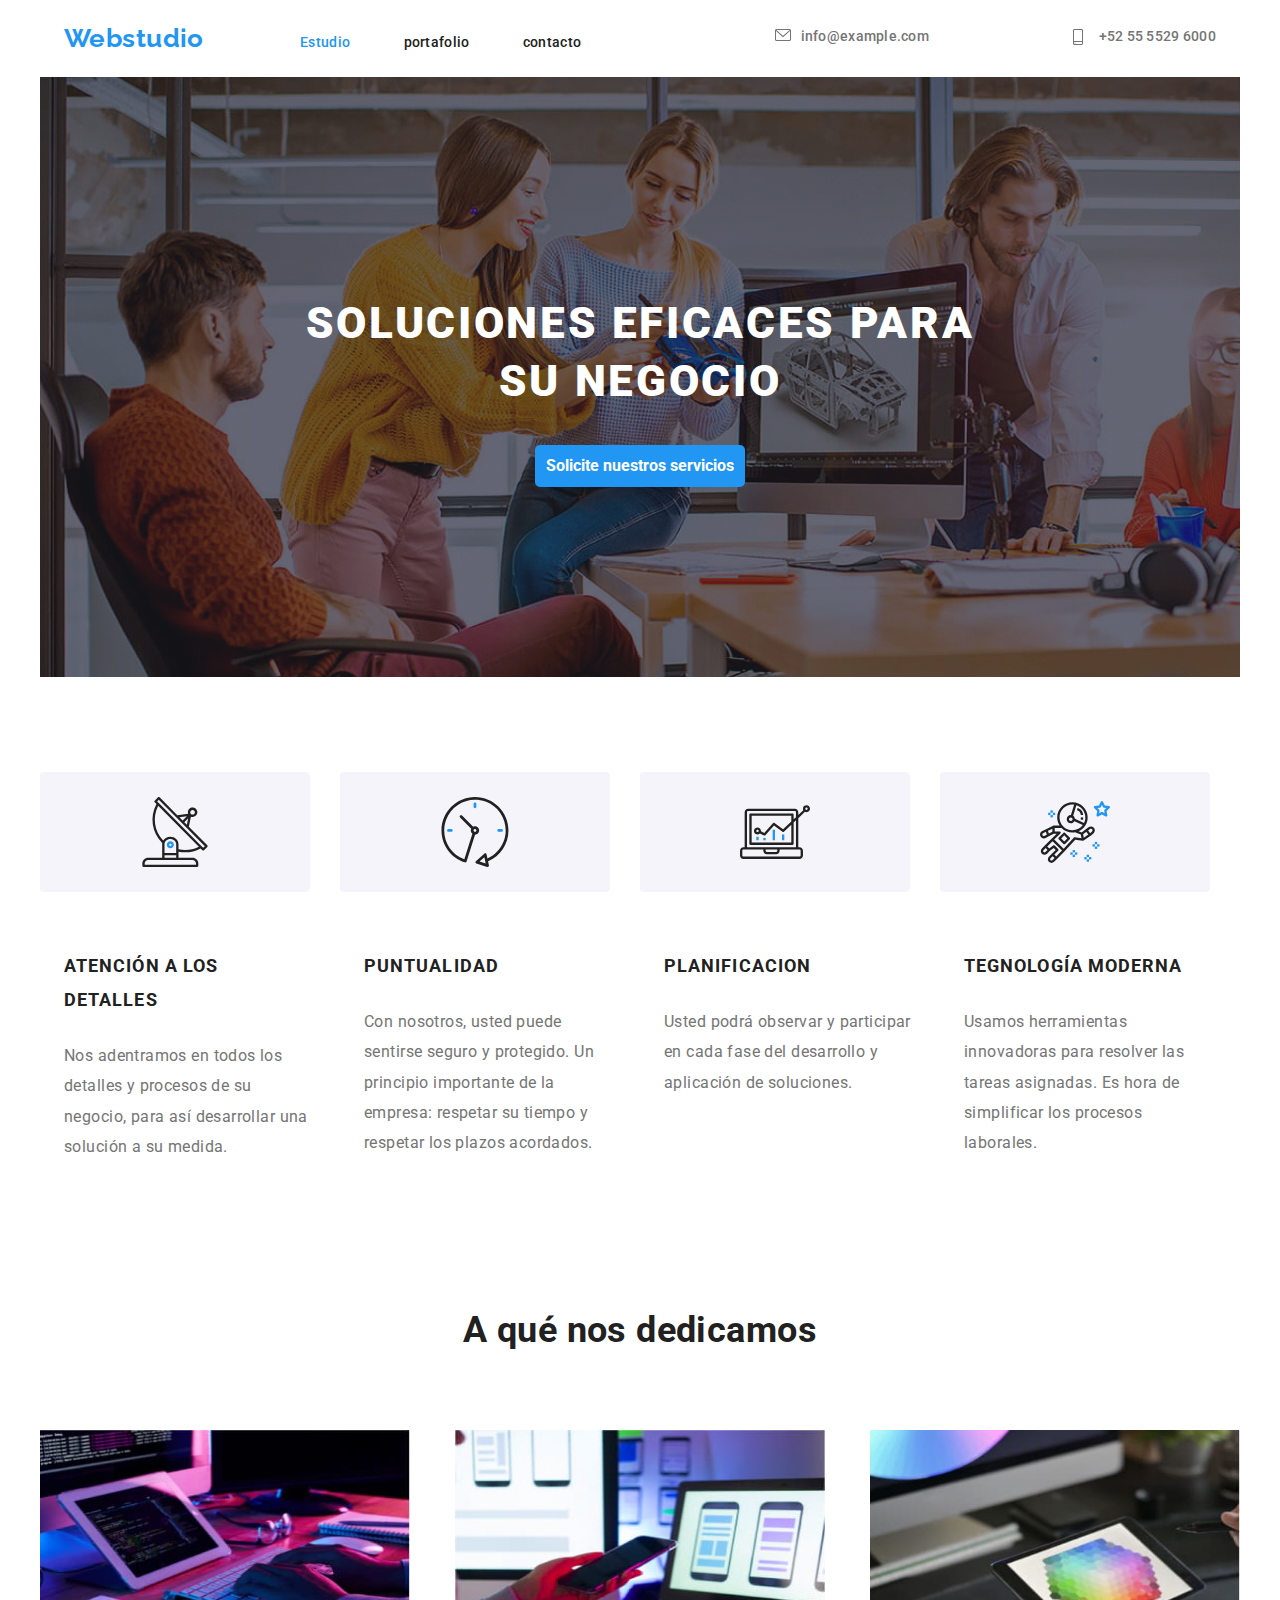
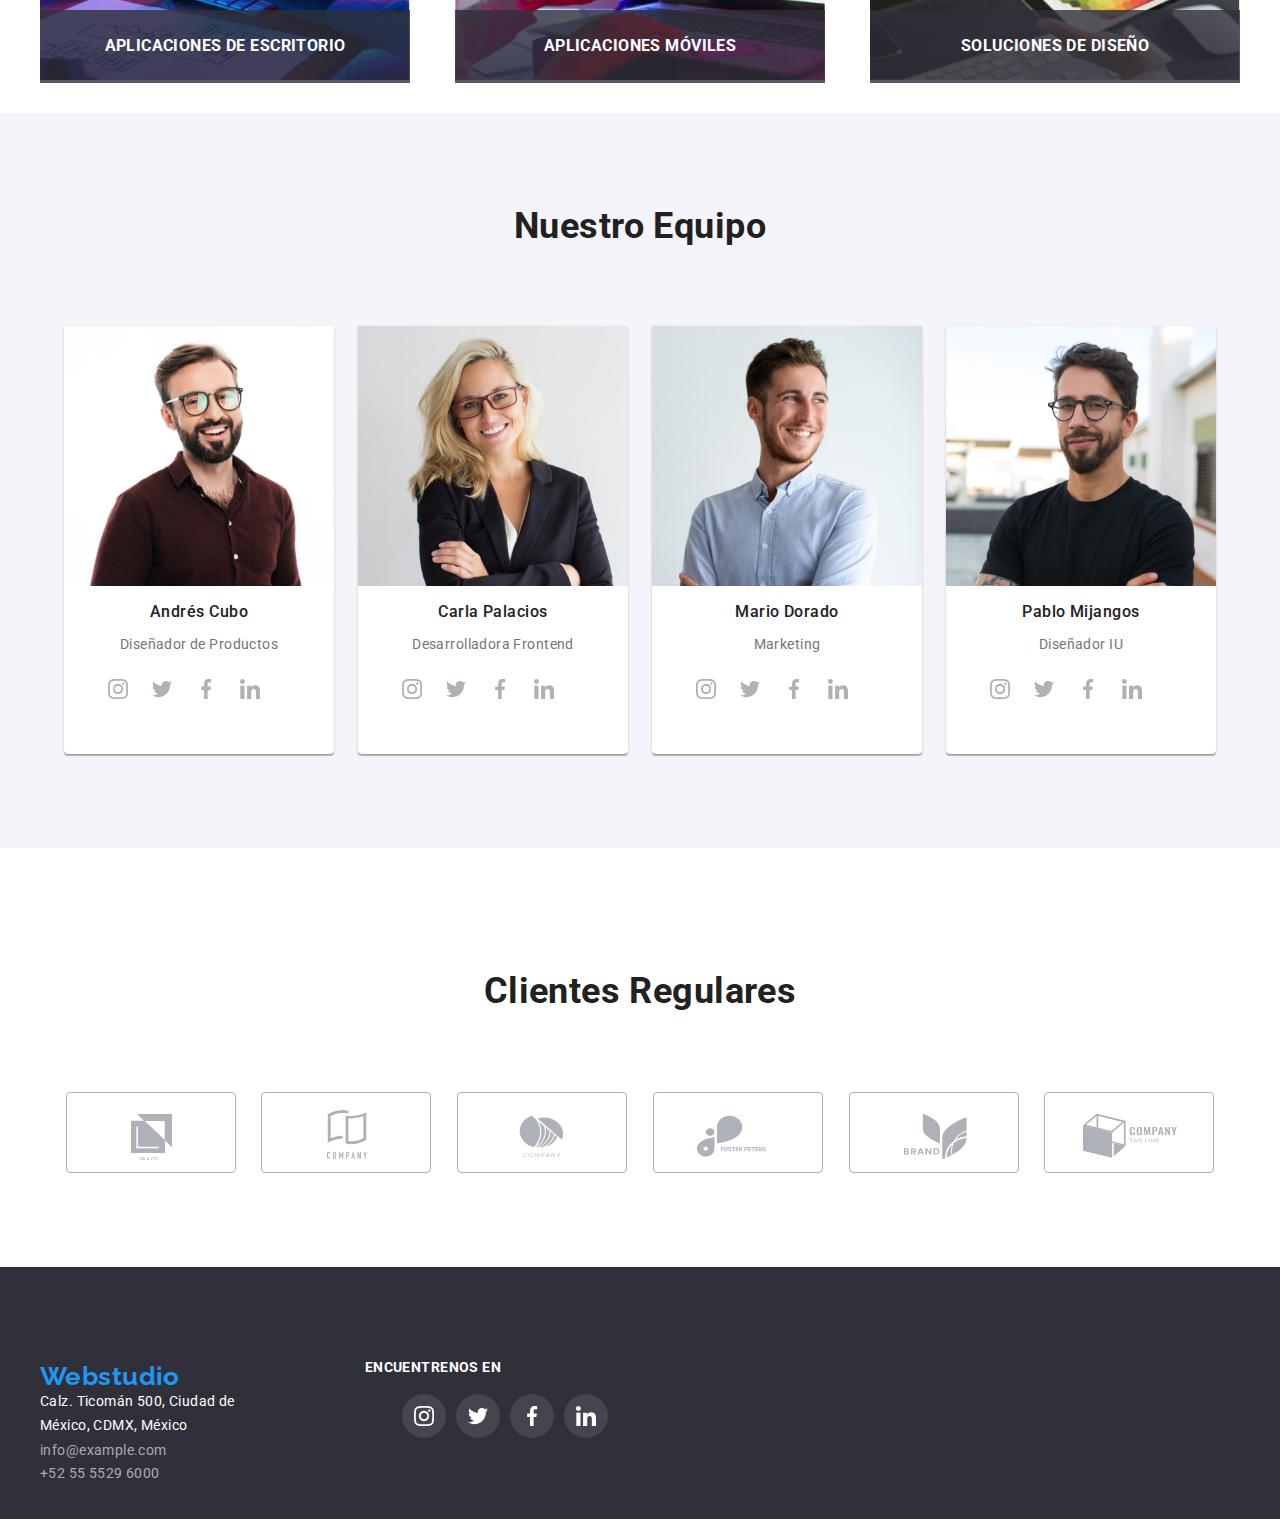
==== commit cbb9067b: "codigo html y css" ====
--- a/index.html
+++ b/index.html
@@ -176,40 +176,37 @@
               />
               <h3 class="nametitle">Andrés Cubo</h3>
               <p class="description">Diseñador de Productos</p>
-              
-
-            <ul class="social-icons">
-                  <li>
-                    <a href="#">
-                      <svg class="icon-redes">
-                        <use
-                          href="./images/icon.svg/Sprite.svg#instagram"
-                        ></use>
-                      </svg>
-                    </a>
-                  </li>
-                  <li>
-                    <a href="#">
-                      <svg class="icon-redes">
-                        <use href="./images/icon.svg/Sprite.svg#twitter"></use>
-                      </svg>
-                    </a>
-                  </li>
-                  <li>
-                    <a href="#">
-                      <svg class="icon-redes">
-                        <use href="./images/icon.svg/Sprite.svg#facebook"></use>
-                      </svg>
-                    </a>
-                  </li>
-                  <li>
-                    <a href="#">
-                      <svg class="icon-redes">
-                        <use href="./images/icon.svg/Sprite.svg#in"></use>
-                      </svg>
-                    </a>
-                  </li>
-                </ul>
+
+              <ul class="social-icons">
+                <li>
+                  <a href="#" class="logo-redes">
+                    <svg class="icon-redes">
+                      <use href="./images/icon.svg/Sprite.svg#instagram"></use>
+                    </svg>
+                  </a>
+                </li>
+                <li>
+                  <a href="#" class="logo-redes">
+                    <svg class="icon-redes">
+                      <use href="./images/icon.svg/Sprite.svg#twitter"></use>
+                    </svg>
+                  </a>
+                </li>
+                <li>
+                  <a href="#" class="logo-redes">
+                    <svg class="icon-redes">
+                      <use href="./images/icon.svg/Sprite.svg#facebook"></use>
+                    </svg>
+                  </a>
+                </li>
+                <li>
+                  <a href="#" class="logo-redes">
+                    <svg class="icon-redes">
+                      <use href="./images/icon.svg/Sprite.svg#in"></use>
+                    </svg>
+                  </a>
+                </li>
+              </ul>
             </li>
 
             <li class="team-images">
@@ -224,28 +221,28 @@
 
               <ul class="social-icons">
                 <li>
-                  <a href="#">
+                  <a href="#" class="logo-redes">
                     <svg class="icon-redes">
                       <use href="./images/icon.svg/Sprite.svg#instagram"></use>
                     </svg>
                   </a>
                 </li>
                 <li>
-                  <a href="#">
+                  <a href="#" class="logo-redes">
                     <svg class="icon-redes">
                       <use href="./images/icon.svg/Sprite.svg#twitter"></use>
                     </svg>
                   </a>
                 </li>
                 <li>
-                  <a href="#">
+                  <a href="#" class="logo-redes">
                     <svg class="icon-redes">
                       <use href="./images/icon.svg/Sprite.svg#facebook"></use>
                     </svg>
                   </a>
                 </li>
                 <li>
-                  <a href="#">
+                  <a href="#" class="logo-redes">
                     <svg class="icon-redes">
                       <use href="./images/icon.svg/Sprite.svg#in"></use>
                     </svg>
@@ -253,7 +250,6 @@
                 </li>
               </ul>
             </li>
-
 
             <li class="team-images">
               <img
@@ -266,28 +262,28 @@
               <p class="description">Marketing</p>
               <ul class="social-icons">
                 <li>
-                  <a href="#">
+                  <a href="#" class="logo-redes">
                     <svg class="icon-redes">
                       <use href="./images/icon.svg/Sprite.svg#instagram"></use>
                     </svg>
                   </a>
                 </li>
                 <li>
-                  <a href="#">
+                  <a href="#" class="logo-redes">
                     <svg class="icon-redes">
                       <use href="./images/icon.svg/Sprite.svg#twitter"></use>
                     </svg>
                   </a>
                 </li>
                 <li>
-                  <a href="#">
+                  <a href="#" class="logo-redes">
                     <svg class="icon-redes">
                       <use href="./images/icon.svg/Sprite.svg#facebook"></use>
                     </svg>
                   </a>
                 </li>
                 <li>
-                  <a href="#">
+                  <a href="#" class="logo-redes">
                     <svg class="icon-redes">
                       <use href="./images/icon.svg/Sprite.svg#in"></use>
                     </svg>
@@ -295,8 +291,6 @@
                 </li>
               </ul>
             </li>
-
-
 
             <li class="team-images">
               <img
@@ -309,28 +303,28 @@
               <p class="description">Diseñador IU</p>
               <ul class="social-icons">
                 <li>
-                  <a href="#">
+                  <a href="#" class="logo-redes">
                     <svg class="icon-redes">
                       <use href="./images/icon.svg/Sprite.svg#instagram"></use>
                     </svg>
                   </a>
                 </li>
                 <li>
-                  <a href="#">
+                  <a href="#" class="logo-redes">
                     <svg class="icon-redes">
                       <use href="./images/icon.svg/Sprite.svg#twitter"></use>
                     </svg>
                   </a>
                 </li>
                 <li>
-                  <a href="#">
+                  <a href="#" class="logo-redes">
                     <svg class="icon-redes">
                       <use href="./images/icon.svg/Sprite.svg#facebook"></use>
                     </svg>
                   </a>
                 </li>
                 <li>
-                  <a href="#">
+                  <a href="#" class="logo-redes">
                     <svg class="icon-redes">
                       <use href="./images/icon.svg/Sprite.svg#in"></use>
                     </svg>
@@ -341,6 +335,7 @@
           </ul>
         </div>
       </section>
+
       <!-- Nuestros clientes -->
 
       <section>
@@ -350,43 +345,42 @@
             <li class="icon-customer">
               <a class="icon-items" href="#">
                 <svg class="icon-svg">
-                  <use href="./images/icon.svg/Sprite.svg#cliente1"></use>
-                </svg>
-              </a>
-            </li>
-            <li class="icon-customer">
-              <a href="#">
-                <svg class="icon-svg">
-                  <use href="./images/icon.svg/Sprite.svg#cliente2"></use>
-                </svg>
-              </a>
-            </li>
-            <li class="icon-customer">
-              <a href="#">
-                <svg class="icon-svg">
-                  <use href="./images/icon.svg/Sprite.svg#cliente3"></use>
-                </svg>
-              </a>
-            </li>
-            <li class="icon-customer">
-              <a href="#">
-                <svg class="icon-svg">
-                  <use href="./images/icon.svg/Sprite.svg#cliente4"></use>
-                </svg>
-              </a>
-            </li>
-            <li class="icon-customer">
-              <a href="#">
-                <svg class="icon-svg">
-                  <use href="./images/icon.svg/Sprite.svg#cliente5"></use>
-                </svg>
-              </a>
-            </li>
-
-            <li class="icon-customer">
-              <a href="#">
-                <svg class="icon-svg">
-                  <use href="./images/icon.svg/Sprite.svg#cliente6"></use>
+                  <use xlink:href="./images/icon.svg/Sprite.svg#cliente1"></use>
+                </svg>
+              </a>
+            </li>
+            <li class="icon-customer">
+              <a class="icon-items" href="#">
+                <svg class="icon-svg">
+                  <use xlink:href="./images/icon.svg/Sprite.svg#cliente2"></use>
+                </svg>
+              </a>
+            </li>
+            <li class="icon-customer">
+              <a class="icon-items" href="#">
+                <svg class="icon-svg">
+                  <use xlink:href="./images/icon.svg/Sprite.svg#cliente3"></use>
+                </svg>
+              </a>
+            </li>
+            <li class="icon-customer">
+              <a class="icon-items" href="#">
+                <svg class="icon-svg">
+                  <use xlink:href="./images/icon.svg/Sprite.svg#cliente4"></use>
+                </svg>
+              </a>
+            </li>
+            <li class="icon-customer">
+              <a class="icon-items" href="#">
+                <svg class="icon-svg">
+                  <use xlink:href="./images/icon.svg/Sprite.svg#cliente5"></use>
+                </svg>
+              </a>
+            </li>
+            <li class="icon-customer">
+              <a class="icon-items" href="#">
+                <svg class="icon-svg">
+                  <use xlink:href="./images/icon.svg/Sprite.svg#cliente6"></use>
                 </svg>
               </a>
             </li>
@@ -398,7 +392,7 @@
     <footer class="footer">
       <section class="container backgrounddate">
         <a class="WebStudio" href="#">Webstudio</a>
-      
+<div class="address-find-container">
         <address>
           <ul class="style">
             <li>
@@ -408,10 +402,20 @@
                 target="_blank"
                 rel="noopeener noreferrer"
               >
-                Calz. Ticomán 500, Ciudad de México, CDMX, México</a
-              >
-            </li>
-            
+                Calz. Ticomán 500, Ciudad de</a
+              >
+            </li>
+
+            <li>
+              <a
+                class="address"
+                href="#"
+                target="_blank"
+                rel="noopeener noreferrer"
+              >
+                México, CDMX, México</a
+              >
+            </li>
             <li>
               <a class="email" href="mailto:info@example.com">
                 info@example.com</a
@@ -429,34 +433,35 @@
           <p class="find-title">ENCUENTRENOS EN</p>
           <ul class="social-icons">
             <li>
-              <a href="#">
+              <a href="#" class="icon-find">
                 <svg class="find-redes">
                   <use href="./images/icon.svg/Sprite.svg#instagram2"></use>
                 </svg>
               </a>
             </li>
             <li>
-              <a href="#">
+              <a href="#" class="icon-find">
                 <svg class="find-redes">
                   <use href="./images/icon.svg/Sprite.svg#twitter2"></use>
                 </svg>
               </a>
             </li>
             <li>
-              <a href="#">
+              <a href="#" class="icon-find">
                 <svg class="find-redes">
                   <use href="./images/icon.svg/Sprite.svg#facebook2"></use>
                 </svg>
               </a>
             </li>
             <li>
-              <a href="#">
+              <a href="#" class="icon-find">
                 <svg class="find-redes">
                   <use href="./images/icon.svg/Sprite.svg#linkedin2"></use>
                 </svg>
               </a>
             </li>
           </ul>
+        </div>
         </div>
       </section>
     </footer>
--- a/css/styles.css
+++ b/css/styles.css
@@ -31,6 +31,9 @@
   padding: 0;
   display: flex;
 }
+
+/* Logo */
+
 .WebStudio {
   font-family: "Raleway";
   font-weight: 700;
@@ -40,6 +43,8 @@
   color: var(--brand-color);
   margin-right: 93px;
 }
+
+/* menu */
 
 .button {
   font-family: "Roboto";
@@ -58,6 +63,20 @@
   color: var(--brand-color);
 }
 
+/* contacto*/
+
+.contacto {
+  display: inline-block;
+}
+
+.contacto a {
+  float: right;
+}
+
+.contacto a:hover svg {
+  fill: #2196F3;
+}
+
 .date {
   font-family: "Roboto";
   font-weight: 500;
@@ -67,27 +86,23 @@
 }
 .date:hover {
   color: var(--brand-color);
-}
-
-.contacto {
-  display: inline-block;
-}
-
-.contacto a {
-  float: right;
 }
 
 .icon-email {
   height: 16px;
   width: 16px;
   margin-right: 10px;
+  fill: #757575;
 }
 
 .icon-phone {
   height: 16px;
   width: 16px;
   margin-right: 10px;
-}
+  fill: #757575;
+}
+
+/* Nuestro contenido seccion */
 
 .background {
   height: 600px;
@@ -133,6 +148,8 @@
   color: #ffffff;
 }
 
+/* beneficios seccion */
+
 .benefits-container {
   display: flex;
   padding-top: 95px;
@@ -145,7 +162,6 @@
   text-transform: uppercase;
   color: #212121;
 }
-
 .text {
   display: block;
   font-family: "Roboto";
@@ -155,6 +171,8 @@
   color: #757575;
 }
 
+/* A que nos dedicamos seccion */
+
 .secondtitle {
   font-family: "Roboto";
   font-weight: 700;
@@ -165,7 +183,6 @@
   padding-top: 94px;
   padding-bottom: 50px;
 }
-
 .images {
   display: flex;
   flex-wrap: wrap;
@@ -174,7 +191,6 @@
 .image-container {
   position: relative;
 }
-
 .image-title {
   position: absolute;
   bottom: 0;
@@ -187,6 +203,8 @@
   margin: 0;
 }
 
+/* Nuestro equipo */
+
 .background-team {
   background: #f5f4fa;
 }
@@ -195,7 +213,6 @@
   display: flex;
   justify-content: space-evenly;
 }
-
 .team-images {
   box-sizing: border-box;
   width: 270px;
@@ -207,7 +224,6 @@
     0px 2px 1px rgba(0, 0, 0, 0.2);
   border-radius: 0px 0px 4px 4px;
 }
-
 .person-image {
   display: block;
 }
@@ -219,12 +235,9 @@
   line-height: 19px;
   text-align: center;
   /* identical to box height */
-
   letter-spacing: 0.03em;
-
   color: #212121;
 }
-
 .description {
   font-family: "Roboto";
   font-weight: 400;
@@ -237,31 +250,47 @@
 
 .social-icons {
   display: flex;
-  align-items: center;
-  justify-content: center;
+  gap: 0px;
+  padding: 0px 32px;
 }
 
 .icon-redes {
-  height: 44px;
+  height: 20px;
+  width: 20px;
+}
+
+.logo-redes {
+  display: flex;
   width: 44px;
-}
+height: 44px;
+align-items: center;  
+justify-content: center;
+fill: #AFB1B8;
+border-radius: 50px;
+}
+.logo-redes:hover {
+  background-color: var(--brand-color);
+
+}
+
+/* Nuestros clientes */
 
 .customers {
   padding-bottom: 94px;
   display: flex;
   justify-content: space-evenly;
 }
+
 .icon-items {
   display: flex;
   justify-content: space-evenly;
   padding-bottom: 94px;
 }
+
 .icon-customer {
   box-sizing: border-box;
   width: 170px;
   height: 81px;
-  left: 215px;
-  top: 2447px;
   border: 1px solid #afb1b8;
   border-radius: 4px;
 }
@@ -270,22 +299,26 @@
   margin-top: 14px;
   margin-left: 32px;
   fill: #afb1b8;
-}
-
-/* reviar hover*/
-.icon-svg:hover {
+  /* Color inicial del ícono */
+}
+
+.icon-items:hover .icon-svg {
   fill: var(--brand-color);
-}
+  /* Color al hacer hover */
+}
+.icon-customer:hover {
+  border-color: var(--brand-color);
+}
+
+/* footer seccion*/
 
 .footer {
   background: #2f303a;
 }
-
 .backgrounddate {
   height: 252px;
   padding: 95px 0;
 }
-
 address {
   font-style: normal;
 }
@@ -296,21 +329,17 @@
   /* or 171% */
   color: #ffffff;
 }
-
 .style {
   display: flex;
   flex-direction: column;
 }
-
 .email {
   font-family: "Roboto";
   font-weight: 400;
   line-height: 24px;
   /* or 171% */
-
   color: rgba(255, 255, 255, 0.6);
 }
-
 .secondphone {
   font-family: "Roboto";
   font-weight: 400;
@@ -321,35 +350,49 @@
 }
 
 .find {
-  display: flex;
+ display: flex;
+ flex-direction: column;
+ align-content:space-evenly;
+margin-left: 130px;
+margin-top: -45px;
+}
+.find-title {
+  font-family: "Roboto";
+  font-weight: 700;
+  font-size: 14px;
+  color: #ffffff;
+}
+
+.icon-find {
+  display: flex ;
+  width: 44px;
+  height: 44px;
   align-items: center;
-  flex-direction: column;
-  margin: -90px;
-}
-
-.find-title {
-  font-family: "Roboto";
-  font-weight: 700;
-  font-size: 14px;
-  color: #ffffff;
-}
-
+  justify-content: center;
+  border-radius: 50px;
+  background: rgba(255, 255, 255, 0.1);
+  margin: 5px;
+}
 .find-redes {
-  align-items: center;
-  height: 44px;
-    width: 44px;
-    background-color: rgba(255, 255, 255, 0.1);
-      border-radius: 50%;
-      padding: 10px;
-      margin: 10px;
-     }
+ height: 20px;
+ width: 20px;
+}
+.icon-find:hover {
+  background-color: var(--brand-color);
+}  
+
+.address-find-container {
+  display: flex;
+ }
+
+/* Portafolio */
+/* Botones menu seccion */
 
 .buttonmenu {
   display: flex;
   padding: 24px;
   justify-content: center;
 }
-
 .menu {
   font-family: "Roboto";
   font-weight: 500;
@@ -368,29 +411,28 @@
   cursor: pointer;
 }
 
+/* Imagenes */
+
 .picture-section {
   display: grid;
-    grid-template-columns: repeat(3, 1fr);
-    grid-gap: 20px;
-    padding: 20px;
-    padding-bottom: 90px;
-}
-
+  grid-template-columns: repeat(3, 1fr);
+  grid-gap: 20px;
+  padding: 20px;
+  padding-bottom: 90px;
+}
 .picture {
   padding-right: 24px;
   padding-left: 24px;
 }
 .picture-card {
   box-sizing: border-box;
-    background: #ffffff;
-    border: 1px solid #eeeeee;
-}
-
+  background: #ffffff;
+  border: 1px solid #eeeeee;
+}
 .picture-card:hover {
   box-shadow: 0px 1px 1px rgba(0, 0, 0, 0.12), 0px 4px 4px rgba(0, 0, 0, 0.06),
     1px 4px 6px rgba(0, 0, 0, 0.16);
 }
-
 .poster {
   display: block;
 }
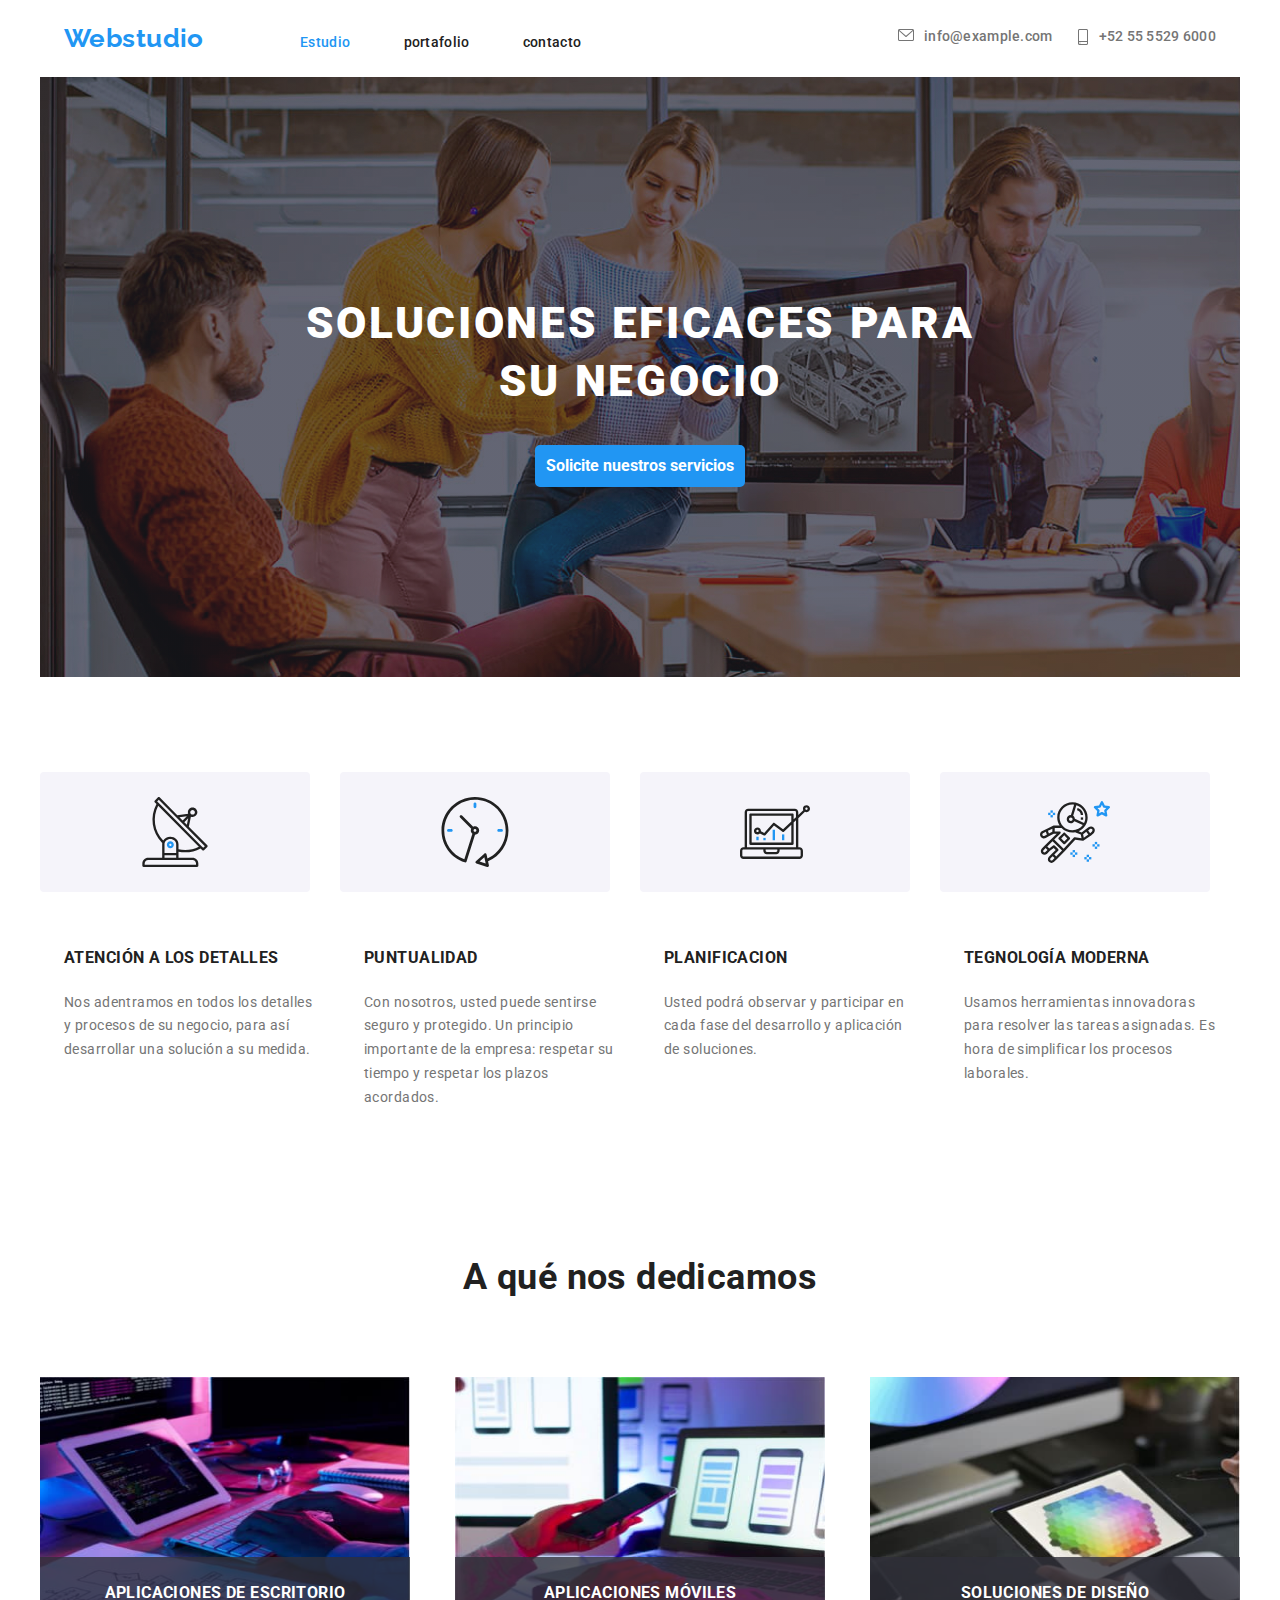
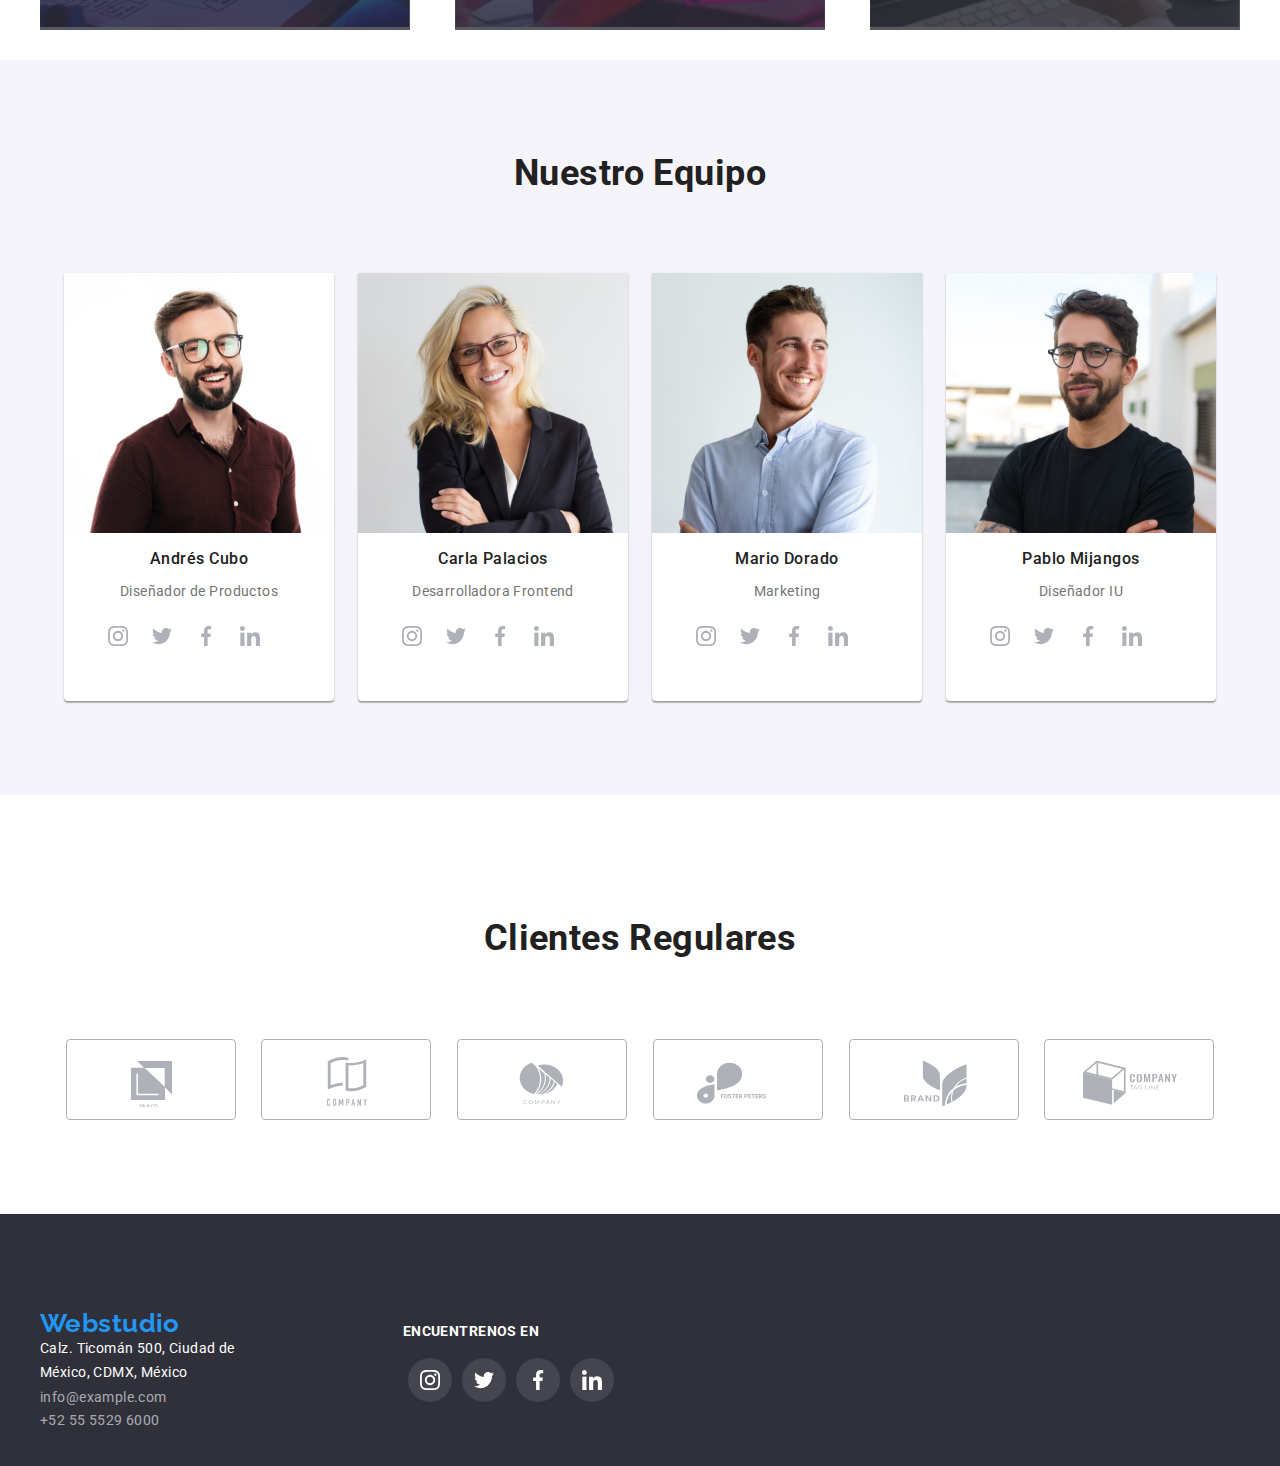
==== commit 043f1d3a: "correcion codigo html +css" ====
--- a/index.html
+++ b/index.html
@@ -32,23 +32,25 @@
 
         <!-- Contactos -->
         <!-- Email -->
-        <div class="contacto">
-          <a class="date" href="">info@example.com</a>
-          <a href="#">
-            <svg class="icon-email">
-              <use href="./images/icon.svg/Sprite.svg#sobre"></use>
-            </svg>
-          </a>
-        </div>
-
-        <!-- Teléfono -->
-        <div class="contacto">
-          <a class="date" href="">+52 55 5529 6000</a>
-          <a href="#">
-            <svg class="icon-phone">
-              <use href="./images/icon.svg/Sprite.svg#telefono"></use>
-            </svg>
-          </a>
+        <div class="infocontact">
+          <div class="contacto">
+            <a class="date" href="">info@example.com</a>
+            <a href="#">
+              <svg class="icon-email">
+                <use href="./images/icon.svg/Sprite.svg#sobre"></use>
+              </svg>
+            </a>
+          </div>
+
+          <!-- Teléfono -->
+          <div class="contacto">
+            <a class="date" href="">+52 55 5529 6000</a>
+            <a href="#">
+              <svg class="icon-phone">
+                <use href="./images/icon.svg/Sprite.svg#telefono"></use>
+              </svg>
+            </a>
+          </div>
         </div>
       </div>
     </header>
@@ -391,77 +393,79 @@
 
     <footer class="footer">
       <section class="container backgrounddate">
-        <a class="WebStudio" href="#">Webstudio</a>
-<div class="address-find-container">
-        <address>
-          <ul class="style">
-            <li>
-              <a
-                class="address"
-                href="#"
-                target="_blank"
-                rel="noopeener noreferrer"
-              >
-                Calz. Ticomán 500, Ciudad de</a
-              >
-            </li>
-
-            <li>
-              <a
-                class="address"
-                href="#"
-                target="_blank"
-                rel="noopeener noreferrer"
-              >
-                México, CDMX, México</a
-              >
-            </li>
-            <li>
-              <a class="email" href="mailto:info@example.com">
-                info@example.com</a
-              >
-            </li>
-            <li>
-              <a class="secondphone" href="tel: +52 55 5529 6000">
-                +52 55 5529 6000</a
-              >
-            </li>
-          </ul>
-        </address>
-
-        <div class="find">
-          <p class="find-title">ENCUENTRENOS EN</p>
-          <ul class="social-icons">
-            <li>
-              <a href="#" class="icon-find">
-                <svg class="find-redes">
-                  <use href="./images/icon.svg/Sprite.svg#instagram2"></use>
-                </svg>
-              </a>
-            </li>
-            <li>
-              <a href="#" class="icon-find">
-                <svg class="find-redes">
-                  <use href="./images/icon.svg/Sprite.svg#twitter2"></use>
-                </svg>
-              </a>
-            </li>
-            <li>
-              <a href="#" class="icon-find">
-                <svg class="find-redes">
-                  <use href="./images/icon.svg/Sprite.svg#facebook2"></use>
-                </svg>
-              </a>
-            </li>
-            <li>
-              <a href="#" class="icon-find">
-                <svg class="find-redes">
-                  <use href="./images/icon.svg/Sprite.svg#linkedin2"></use>
-                </svg>
-              </a>
-            </li>
-          </ul>
-        </div>
+        <div class="address-find-container">
+          <div>
+            <a class="WebStudio" href="#">Webstudio</a>
+            <address>
+              <ul class="style">
+                <li>
+                  <a
+                    class="address"
+                    href="#"
+                    target="_blank"
+                    rel="noopeener noreferrer"
+                  >
+                    Calz. Ticomán 500, Ciudad de</a
+                  >
+                </li>
+
+                <li>
+                  <a
+                    class="address"
+                    href="#"
+                    target="_blank"
+                    rel="noopeener noreferrer"
+                  >
+                    México, CDMX, México</a
+                  >
+                </li>
+                <li>
+                  <a class="email" href="mailto:info@example.com">
+                    info@example.com</a
+                  >
+                </li>
+                <li>
+                  <a class="secondphone" href="tel: +52 55 5529 6000">
+                    +52 55 5529 6000</a
+                  >
+                </li>
+              </ul>
+            </address>
+          </div>
+          <div class="find">
+            <p class="find-title">ENCUENTRENOS EN</p>
+
+            <ul>
+              <li>
+                <a href="#" class="icon-find">
+                  <svg class="find-redes">
+                    <use href="./images/icon.svg/Sprite.svg#instagram2"></use>
+                  </svg>
+                </a>
+              </li>
+              <li>
+                <a href="#" class="icon-find">
+                  <svg class="find-redes">
+                    <use href="./images/icon.svg/Sprite.svg#twitter2"></use>
+                  </svg>
+                </a>
+              </li>
+              <li>
+                <a href="#" class="icon-find">
+                  <svg class="find-redes">
+                    <use href="./images/icon.svg/Sprite.svg#facebook2"></use>
+                  </svg>
+                </a>
+              </li>
+              <li>
+                <a href="#" class="icon-find">
+                  <svg class="find-redes">
+                    <use href="./images/icon.svg/Sprite.svg#linkedin2"></use>
+                  </svg>
+                </a>
+              </li>
+            </ul>
+          </div>
         </div>
       </section>
     </footer>
--- a/css/styles.css
+++ b/css/styles.css
@@ -65,16 +65,19 @@
 
 /* contacto*/
 
-.contacto {
-  display: inline-block;
+.infocontact {
+  display: flex;
+  justify-content: space-between;
 }
 
 .contacto a {
   float: right;
 }
 
-.contacto a:hover svg {
-  fill: #2196F3;
+.contacto a:hover,
+.contacto a:hover + a svg {
+  color: #2196f3;
+  fill: #2196f3;
 }
 
 .date {
@@ -83,9 +86,6 @@
   line-height: 1.1;
   letter-spacing: 0.02em;
   color: #757575;
-}
-.date:hover {
-  color: var(--brand-color);
 }
 
 .icon-email {
@@ -98,7 +98,8 @@
 .icon-phone {
   height: 16px;
   width: 16px;
-  margin-right: 10px;
+  margin-right: 5px;
+  margin-left: 25px;
   fill: #757575;
 }
 
@@ -111,8 +112,6 @@
       rgba(47, 48, 58, 0.4)
     ),
     url("/images/Imagebackground.jpg");
-  background-repeat: no-repeat;
-  background-position: 0 0;
 }
 .hero-container {
   display: flex;
@@ -153,7 +152,7 @@
 .benefits-container {
   display: flex;
   padding-top: 95px;
-  justify-content: space-evenly;
+  justify-content: space-between;
 }
 .title {
   font-family: "Roboto";
@@ -161,7 +160,9 @@
   line-height: 1.1;
   text-transform: uppercase;
   color: #212121;
-}
+  margin: 24px;
+}
+
 .text {
   display: block;
   font-family: "Roboto";
@@ -169,6 +170,7 @@
   line-height: 1.7;
   /* or 171% */
   color: #757575;
+  margin: 24px;
 }
 
 /* A que nos dedicamos seccion */
@@ -262,15 +264,17 @@
 .logo-redes {
   display: flex;
   width: 44px;
-height: 44px;
-align-items: center;  
-justify-content: center;
-fill: #AFB1B8;
-border-radius: 50px;
+  height: 44px;
+  align-items: center;
+  justify-content: center;
+  fill: #afb1b8;
+  border-radius: 50px;
 }
 .logo-redes:hover {
   background-color: var(--brand-color);
-
+}
+.logo-redes:hover {
+  fill: #eeeeee;
 }
 
 /* Nuestros clientes */
@@ -286,7 +290,6 @@
   justify-content: space-evenly;
   padding-bottom: 94px;
 }
-
 .icon-customer {
   box-sizing: border-box;
   width: 170px;
@@ -294,14 +297,12 @@
   border: 1px solid #afb1b8;
   border-radius: 4px;
 }
-
 .icon-svg {
   margin-top: 14px;
   margin-left: 32px;
   fill: #afb1b8;
   /* Color inicial del ícono */
 }
-
 .icon-items:hover .icon-svg {
   fill: var(--brand-color);
   /* Color al hacer hover */
@@ -323,6 +324,7 @@
   font-style: normal;
 }
 .address {
+  display: flex;
   font-family: "Roboto";
   font-weight: 400;
   line-height: 1.7;
@@ -350,11 +352,10 @@
 }
 
 .find {
- display: flex;
- flex-direction: column;
- align-content:space-evenly;
-margin-left: 130px;
-margin-top: -45px;
+  display: flex;
+  flex-direction: column;
+  align-content: space-evenly;
+  margin-left: 130px;
 }
 .find-title {
   font-family: "Roboto";
@@ -364,7 +365,7 @@
 }
 
 .icon-find {
-  display: flex ;
+  display: flex;
   width: 44px;
   height: 44px;
   align-items: center;
@@ -374,16 +375,16 @@
   margin: 5px;
 }
 .find-redes {
- height: 20px;
- width: 20px;
+  height: 20px;
+  width: 20px;
 }
 .icon-find:hover {
   background-color: var(--brand-color);
-}  
+}
 
 .address-find-container {
   display: flex;
- }
+}
 
 /* Portafolio */
 /* Botones menu seccion */
@@ -409,6 +410,8 @@
   background-color: var(--brand-color);
   color: #ffffff;
   cursor: pointer;
+  box-shadow: 0px 3px 1px rgba(0, 0, 0, 0.1), 0px 1px 2px rgba(0, 0, 0, 0.08),
+    0px 2px 2px rgba(0, 0, 0, 0.12);
 }
 
 /* Imagenes */
@@ -436,16 +439,3 @@
 .poster {
   display: block;
 }
-.title {
-  font-weight: 700;
-  font-size: 18px;
-  line-height: 1.9;
-  letter-spacing: 0.06em;
-  margin: 24px;
-}
-.text {
-  color: #757575;
-  font-size: 16px;
-  line-height: 1.9;
-  margin: 24px;
-}
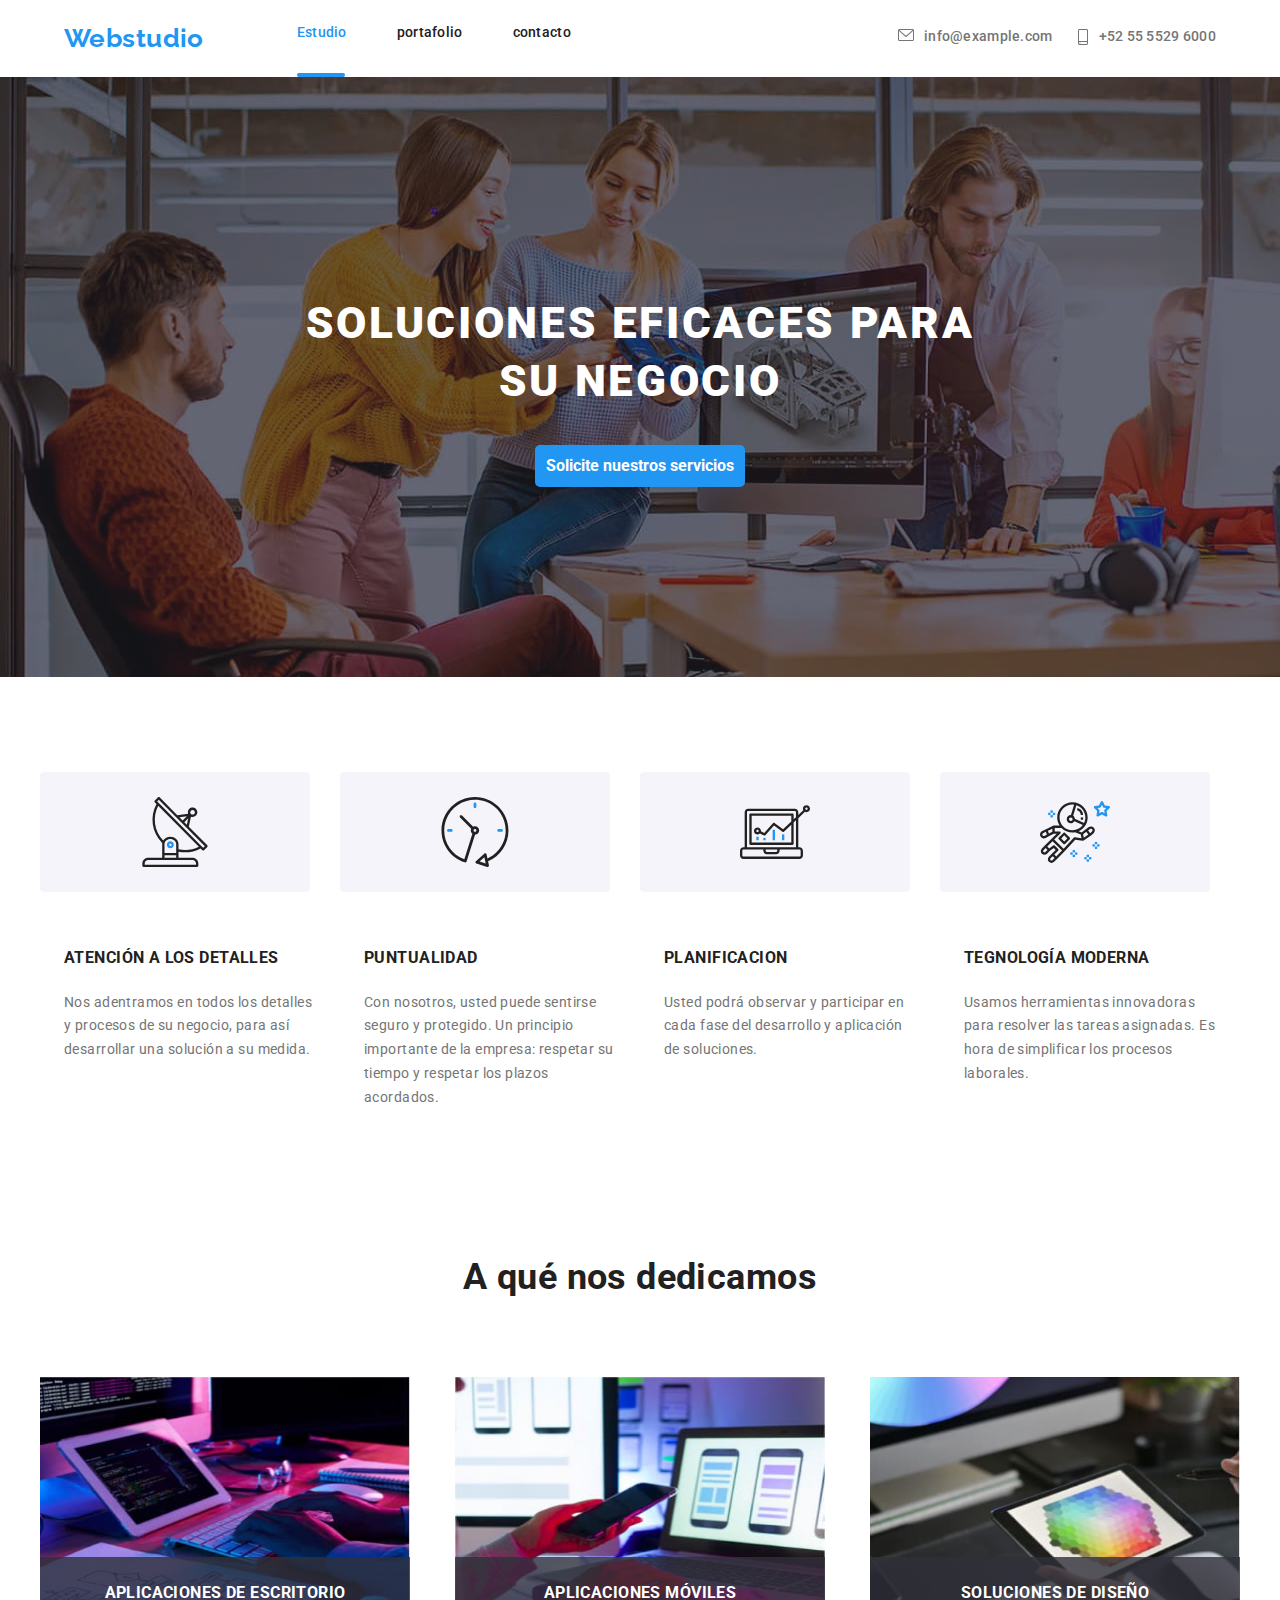
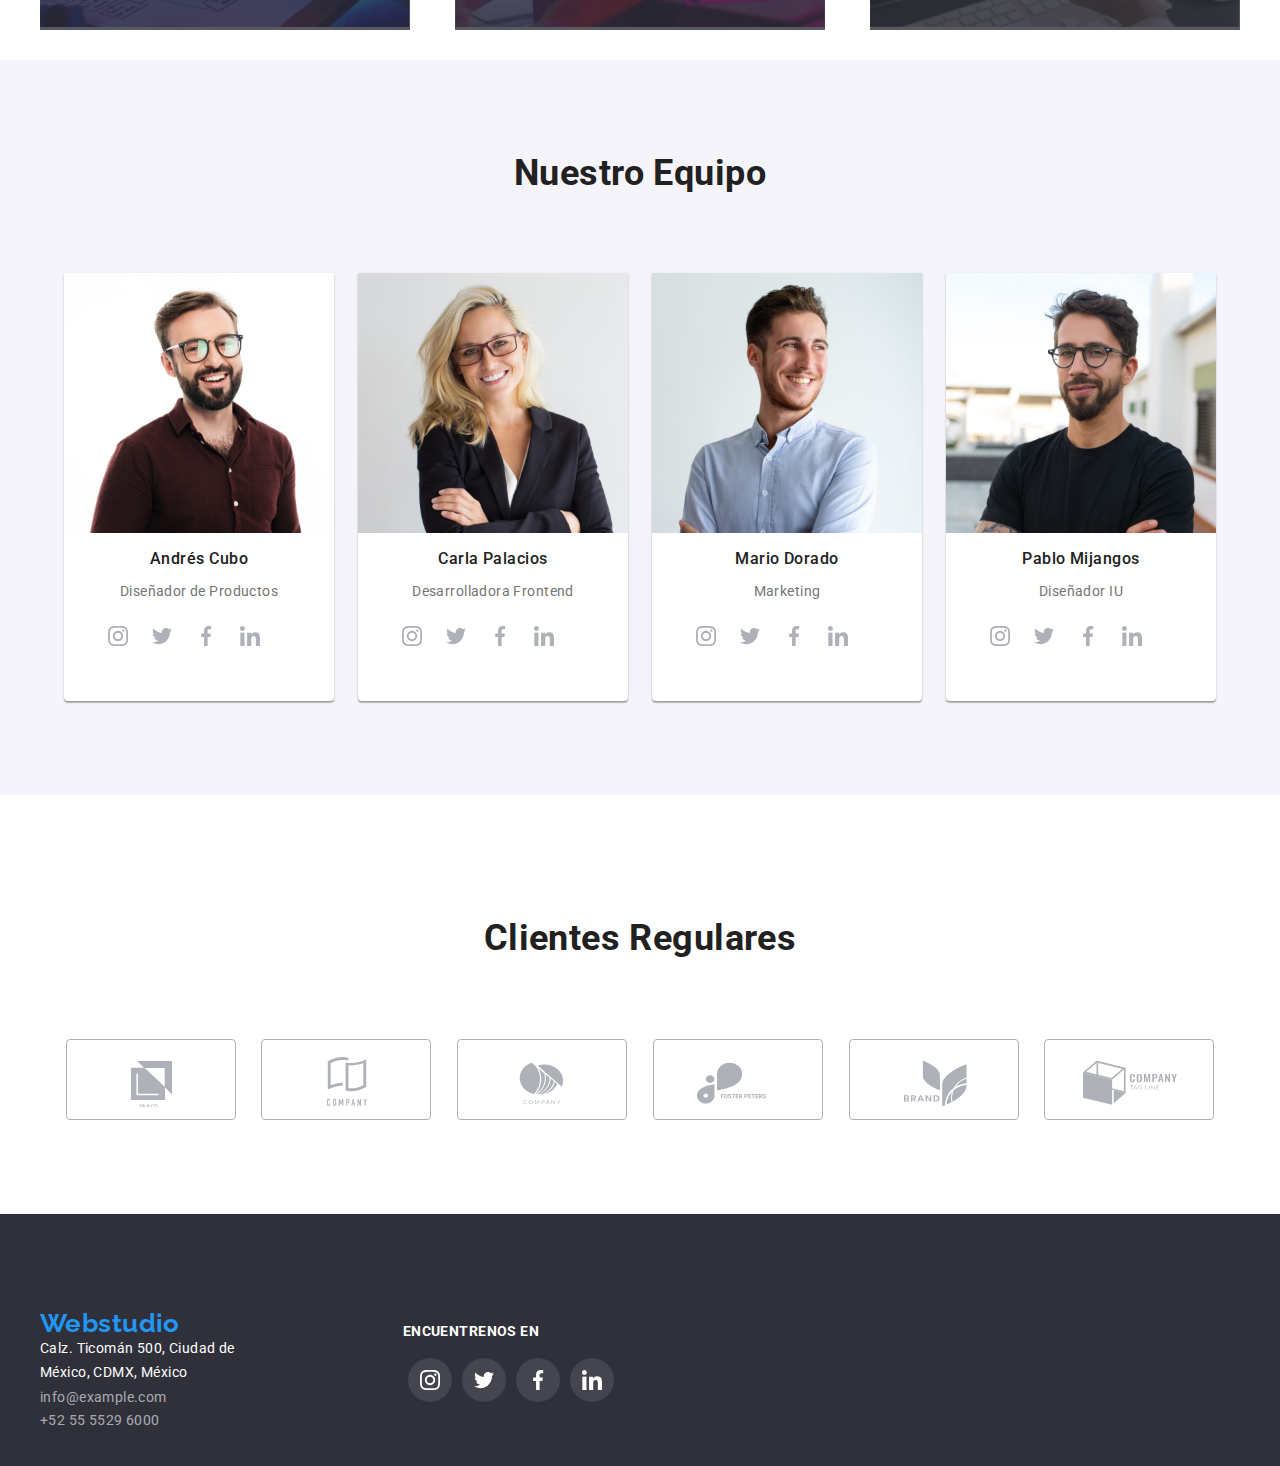
==== commit 5902ef6b: "css" ====
--- a/index.html
+++ b/index.html
@@ -21,13 +21,22 @@
     <header>
       <div class="container nav-container">
         <nav>
-          <!-- Logo -->
-          <a class="WebStudio" href="#">Webstudio</a>
-          <!-- menu -->
-
-          <a class="button active" href="./index.html">Estudio</a>
-          <a class="button" href="./portafolio.html">portafolio</a>
-          <a class="button" href="">contacto</a>
+          <!--logo - menu -->
+
+          <ul>
+            <li>
+              <a class="WebStudio" href="#">Webstudio</a>
+            </li>
+            <li>
+              <a class="button active" href="./index.html">Estudio</a>
+              </li>
+              <li>
+              <a class="button" href="./portafolio.html">portafolio</a>
+              </li>
+              <li>
+              <a class="button" href="">contacto</a>
+          </li>
+          </ul>
         </nav>
 
         <!-- Contactos -->
@@ -57,7 +66,7 @@
 
     <!-- Nuestro contenido seccion -->
     <main>
-      <section class="background container">
+      <section class="background">
         <div class="container hero-container">
           <h1 class="firsttitle">SOLUCIONES EFICACES PARA SU NEGOCIO</h1>
           <button class="buttontitle" type="button">
--- a/css/styles.css
+++ b/css/styles.css
@@ -45,6 +45,20 @@
 }
 
 /* menu */
+nav ul li {
+  position: relative;
+}
+
+.button.active::after {
+  content: "";
+  position: absolute;
+  width: 48px;
+  height: 4px;
+  left: 0px;
+  top: 49px;
+  background: var(--brand-color);
+  border-radius: 2px;
+}
 
 .button {
   font-family: "Roboto";
@@ -111,7 +125,7 @@
       rgba(47, 48, 58, 0.4),
       rgba(47, 48, 58, 0.4)
     ),
-    url("/images/Imagebackground.jpg");
+   url(/images/people.jpg);
 }
 .hero-container {
   display: flex;
